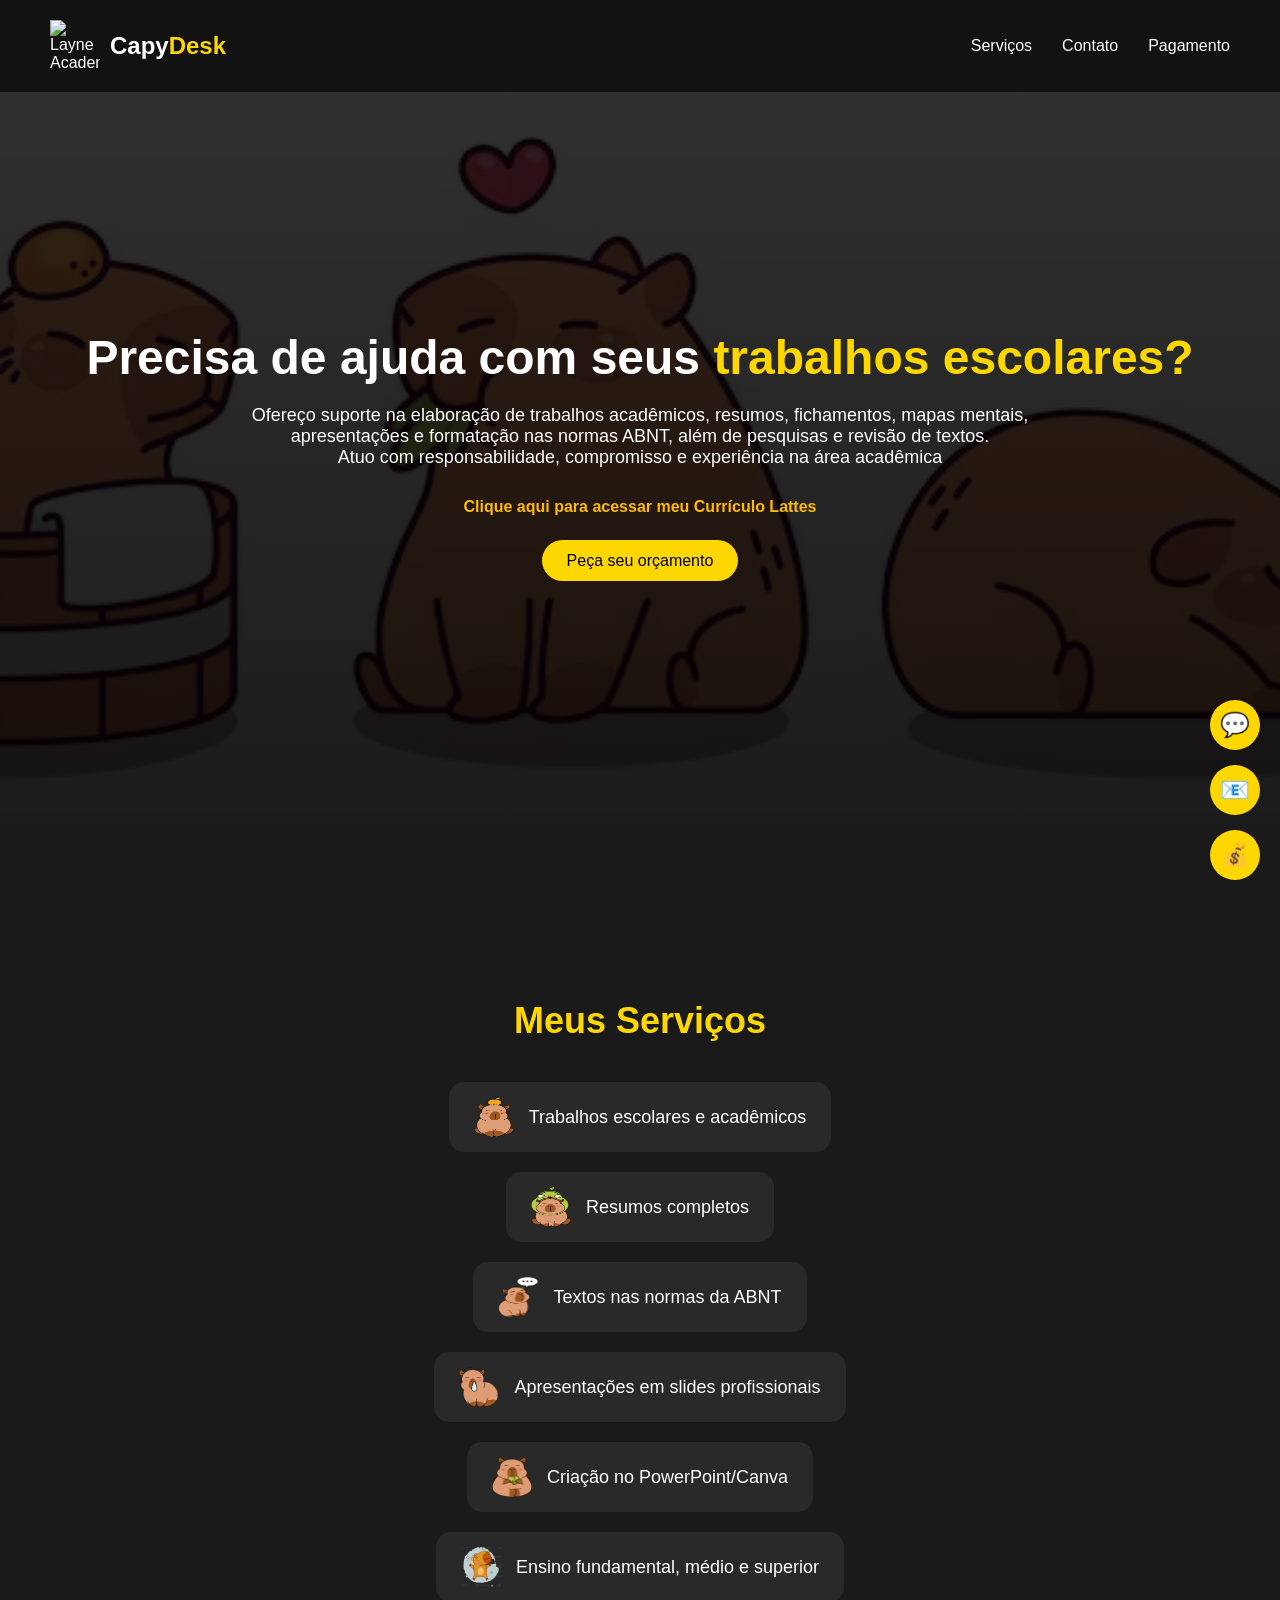
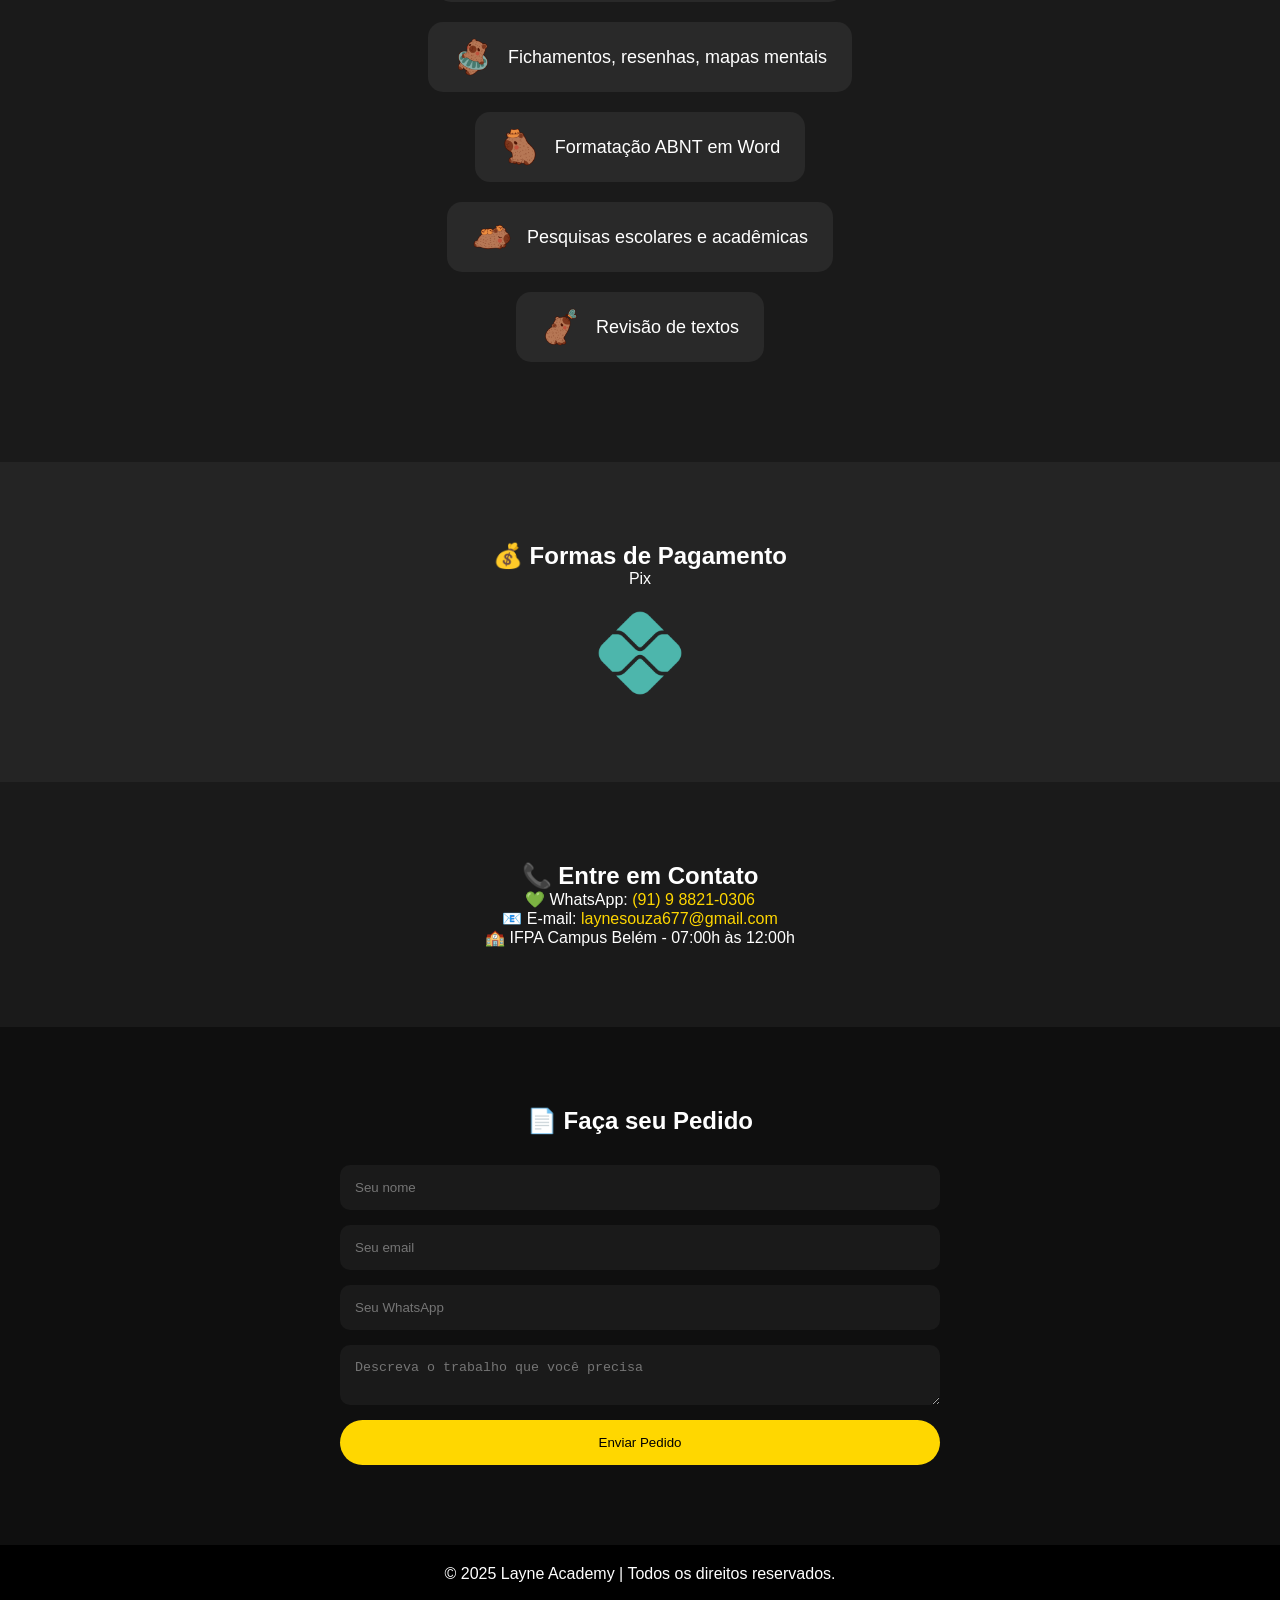
==== index.html @ f7d611cb "Add files via upload" ====
<!DOCTYPE html>
<html lang="pt-br">
<head>
    <meta charset="UTF-8">
    <meta name="viewport" content="width=device-width, initial-scale=1.0">
    <title>Layne Academy | Trabalhos Acadêmicos</title>
    <link rel="stylesheet" href="style.css">
    <script defer src="script.js"></script>
</head>
<body>
    <header>
        <div class="logo">
            <img src="logo.png" alt="Layne Academy">
            <h1>Capy<span>Desk</span></h1>
        </div>
        <nav>
            <ul>
                <li><a href="#servicos">Serviços</a></li>
                <li><a href="#contato">Contato</a></li>
                <li><a href="#pagamento">Pagamento</a></li>
            </ul>        
        </nav>
    </header>


    <section class="hero">
        <div class="hero-content">
            <h2>Precisa de ajuda com seus <span>trabalhos escolares?</span></h2>
            <p>Ofereço suporte na elaboração de trabalhos acadêmicos, resumos, fichamentos, mapas mentais, <br> apresentações e formatação nas normas ABNT, além de pesquisas e revisão de textos. <br> Atuo com responsabilidade, compromisso e experiência na área acadêmica</p>
         <a href="http://lattes.cnpq.br/7477159598228819" target="_blank" rel="noopener noreferrer" style="color: #ffbb00; text-decoration: none; font-weight: bold;">
  Clique aqui para acessar meu Currículo Lattes
</a> <br>

          <br>
          <br>
        <a href="#contato" class="btn">Peça seu orçamento</a>
        </div>
    </section>


    <section class="servicos">
    <h2>Meus Serviços</h2>
    <div class="lista-servicos">
        <div class="item">
            <img src="capivara1.png" alt="Capivara">
            <p>Trabalhos escolares e acadêmicos</p>
        </div>
        <div class="item">
            <img src="capivara2.png" alt="Capivara">
            <p>Resumos completos</p>
        </div>
        <div class="item">
            <img src="capivara3.png" alt="Capivara">
            <p>Textos nas normas da ABNT</p>
        </div>
        <div class="item">
            <img src="capivara4.png" alt="Capivara">
            <p>Apresentações em slides profissionais</p>
        </div>
        <div class="item">
            <img src="capivara5.png" alt="Capivara">
            <p>Criação no PowerPoint/Canva</p>
        </div>
        <div class="item">
            <img src="capivara6.png" alt="Capivara">
            <p>Ensino fundamental, médio e superior</p>
        </div>
        <div class="item">
            <img src="capivara7.png" alt="Capivara">
            <p>Fichamentos, resenhas, mapas mentais</p>
        </div>
        <div class="item">
            <img src="capivara8.png" alt="Capivara">
            <p>Formatação ABNT em Word</p>
        </div>
        <div class="item">
            <img src="capivara9.png" alt="Capivara">
            <p>Pesquisas escolares e acadêmicas</p>
        </div>
        <div class="item">
            <img src="capivara10.png" alt="Capivara">
            <p>Revisão de textos</p>
        </div>
       </div>
      </section>


    <section id="pagamento" class="pagamento">
        <h2>💰 Formas de Pagamento</h2>
        <p>Pix</p>
        <img src="pix.png" alt="Pix">
    </section>

    <section id="contato" class="contato">
        <h2>📞 Entre em Contato</h2>
        <p>💚 WhatsApp: <a href="https://wa.me/5591988210306" target="_blank">(91) 9 8821-0306</a></p>
        <p>📧 E-mail: <a href="mailto:laynesouza677@gmail.com">laynesouza677@gmail.com</a></p>
        <p>🏫 IFPA Campus Belém - 07:00h às 12:00h</p>
    </section>



    <div class="floating-buttons">
        <a href="https://wa.me/5591988210306" target="_blank" class="btn-float whatsapp">💬</a>
        <a href="#contato" class="btn-float email">📧</a>
        <a href="#pagamento" class="btn-float pix">💰</a>
    </div>

    <section id="pedido" class="pedido">
    <h2>📄 Faça seu Pedido</h2>
    <form action="pedido.php" method="POST">
        <input type="text" name="nome" placeholder="Seu nome" required>
        <input type="email" name="email" placeholder="Seu email" required>
        <input type="text" name="whatsapp" placeholder="Seu WhatsApp" required>
        <textarea name="descricao" placeholder="Descreva o trabalho que você precisa" required></textarea>
        <button type="submit" class="btn">Enviar Pedido</button>
    </form>
</section>

 <footer>
        <p>&copy; 2025 Layne Academy | Todos os direitos reservados.</p>
    </footer>
    

</body>
</html>
---- style.css ----
/* Reset */
* {
    margin: 0;
    padding: 0;
    box-sizing: border-box;
}

body {
    font-family: 'Poppins', sans-serif;
    background-color: #0a0a0a;
    color: #fff;
}

/* Header */
header {
    display: flex;
    justify-content: space-between;
    align-items: center;
    background-color: #121212;
    padding: 20px 50px;
    position: fixed;
    width: 100%;
    z-index: 1000;
}

.logo {
    display: flex;
    align-items: center;
}

.logo img {
    width: 50px;
    margin-right: 10px;
}

.logo h1 {
    font-size: 24px;
}

.logo span {
    color: gold;
}

nav ul {
    display: flex;
    gap: 30px;
    list-style: none;
}

nav ul li a {
    color: #fff;
    text-decoration: none;
    transition: color 0.3s;
}

nav ul li a:hover {
    color: gold;
}

/* Hero */
.hero {
    background: linear-gradient(rgba(0,0,0,0.8), rgba(0,0,0,0.9)), url('background.jpg') no-repeat center/cover;
    height: 100vh;
    display: flex;
    justify-content: center;
    align-items: center;
    text-align: center;
}

.hero-content h2 {
    font-size: 48px;
    margin-bottom: 20px;
}

.hero-content h2 span {
    color: gold;
}

.hero-content p {
    font-size: 18px;
    margin-bottom: 30px;
}

.btn {
    background-color: gold;
    color: #000;
    padding: 12px 25px;
    border-radius: 30px;
    text-decoration: none;
    transition: transform 0.3s;
}

.btn:hover {
    transform: scale(1.05);
}

/* Serviços com Capivara */
.servicos {
    text-align: center;
    padding: 100px 20px;
    background-color: #1a1a1a;
}

.servicos h2 {
    font-size: 36px;
    margin-bottom: 40px;
    color: gold;
}

.lista-servicos {
    display: flex;
    flex-direction: column;
    align-items: center;
    gap: 20px;
}

.item {
    display: flex;
    align-items: center;
    gap: 15px;
    background-color: #292929;
    padding: 15px 25px;
    border-radius: 15px;
    width: fit-content;
    transition: transform 0.3s ease;
}

.item:hover {
    transform: scale(1.05);
    background-color: #333333;
}

.item img {
    width: 40px;
    height: 40px;
}

.item p {
    margin: 0;
    font-size: 18px;
    font-weight: 500;
}

/* Cards (outras seções se quiser manter) */
.cards {
    display: grid;
    grid-template-columns: repeat(auto-fit, minmax(250px, 1fr));
    gap: 20px;
}

.card {
    background-color: #292929;
    padding: 20px;
    border-radius: 15px;
    transition: transform 0.3s;
}

.card:hover {
    transform: translateY(-5px);
}

/* Pagamento */
.pagamento {
    padding: 80px 50px;
    background-color: #242424;
    text-align: center;
}

.pagamento img {
    width: 90px;
    margin-top: 20px;
    
}

/* Contato */
.contato {
    padding: 80px 50px;
    background-color: #1a1a1a;
    text-align: center;
}

.contato a {
    color: gold;
    text-decoration: none;
}

.contato a:hover {
    text-decoration: underline;
}

/* Footer */
footer {
    background-color: #000000;
    text-align: center;
    padding: 20px;
}

/* Floating Buttons */
.floating-buttons {
    position: fixed;
    bottom: 20px;
    right: 20px;
    display: flex;
    flex-direction: column;
    gap: 15px;
}

.btn-float {
    width: 50px;
    height: 50px;
    background-color: gold;
    color: black;
    border-radius: 50%;
    display: flex;
    justify-content: center;
    align-items: center;
    text-decoration: none;
    font-size: 24px;
    transition: transform 0.3s;
}

.btn-float:hover {
    transform: scale(1.1);
}

/* Pedido */
.pedido {
    padding: 80px 50px;
    background-color: #0f0f0f;
    text-align: center;
}

.pedido h2 {
    margin-bottom: 30px;
}

.pedido form {
    max-width: 600px;
    margin: 0 auto;
    display: flex;
    flex-direction: column;
    gap: 15px;
}

.pedido input,
.pedido textarea {
    padding: 15px;
    border: none;
    border-radius: 10px;
    background-color: #1a1a1a;
    color: white;
    width: 100%;
}

.pedido input:focus,
.pedido textarea:focus {
    outline: 2px solid gold;
}

.pedido button {
    background-color: gold;
    color: black;
    padding: 15px;
    border: none;
    border-radius: 30px;
    cursor: pointer;
    transition: transform 0.3s;
}

.pedido button:hover {
    transform: scale(1.05);
}
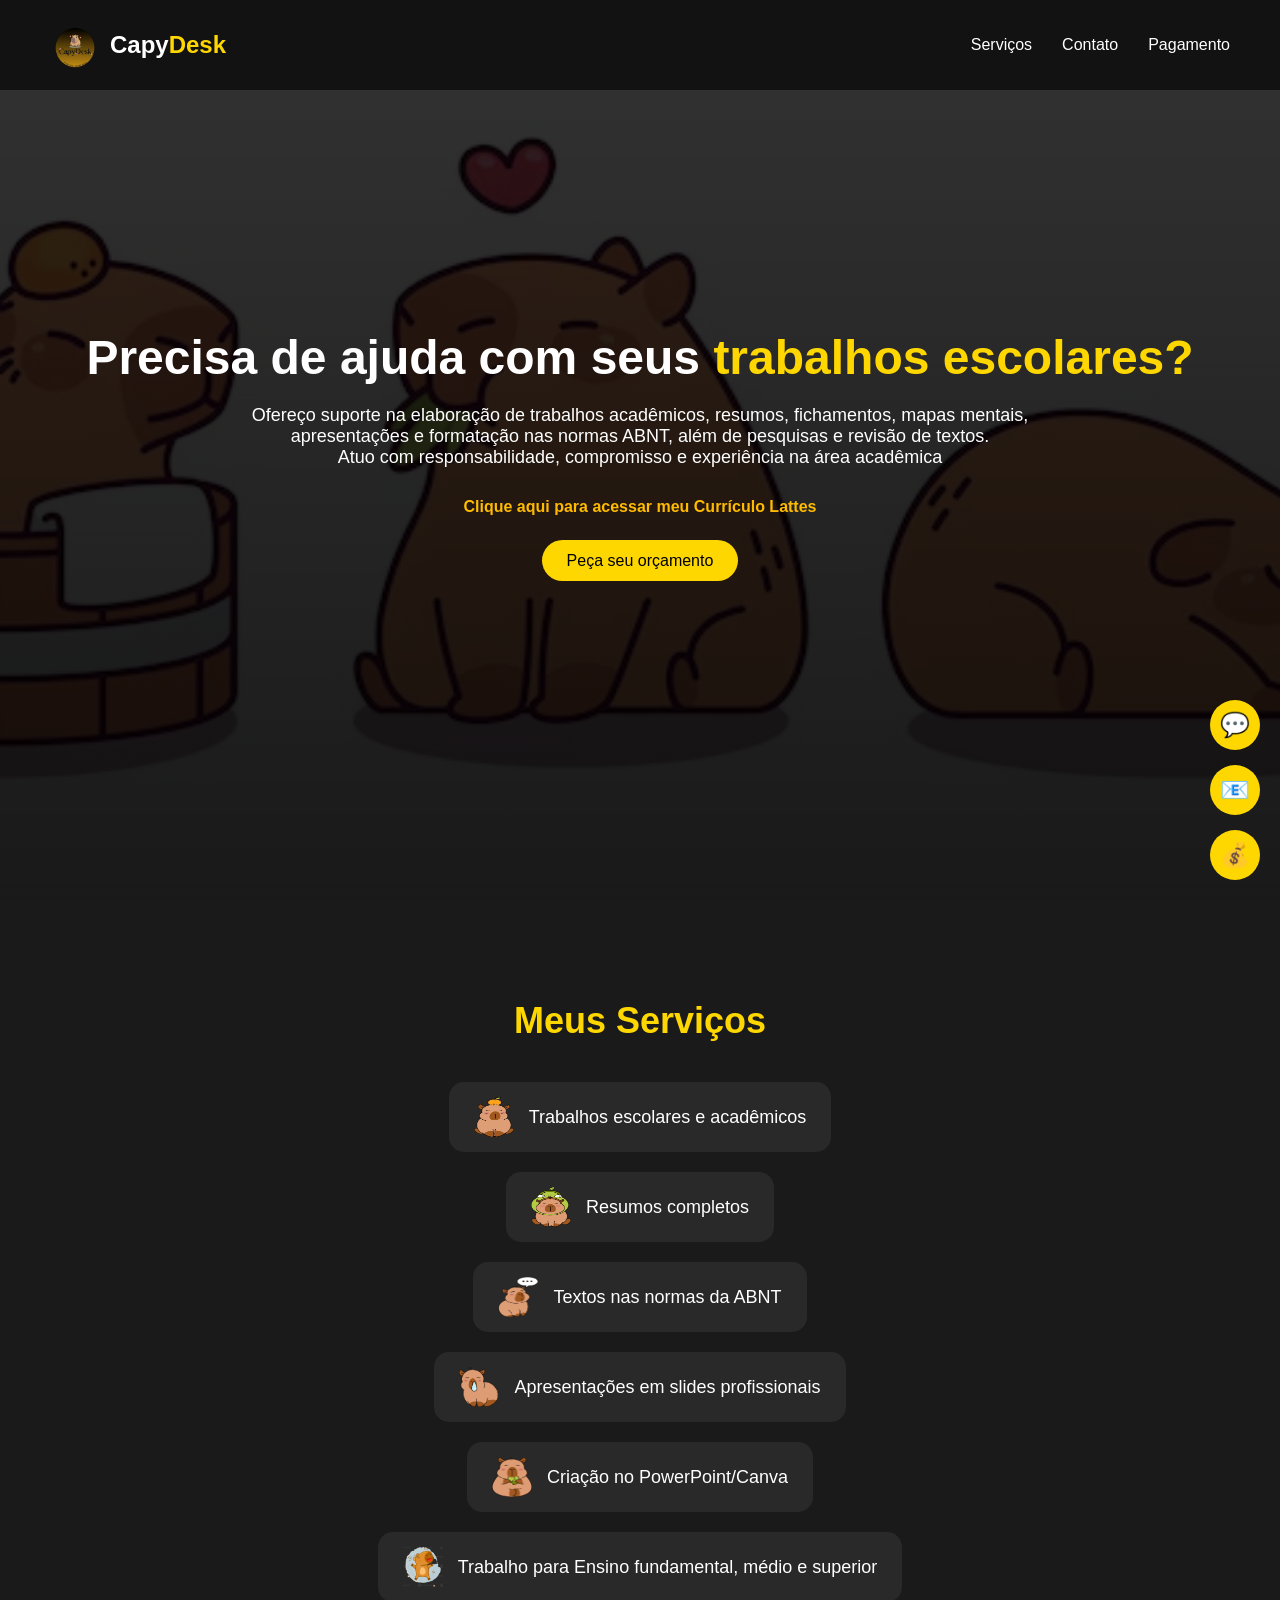
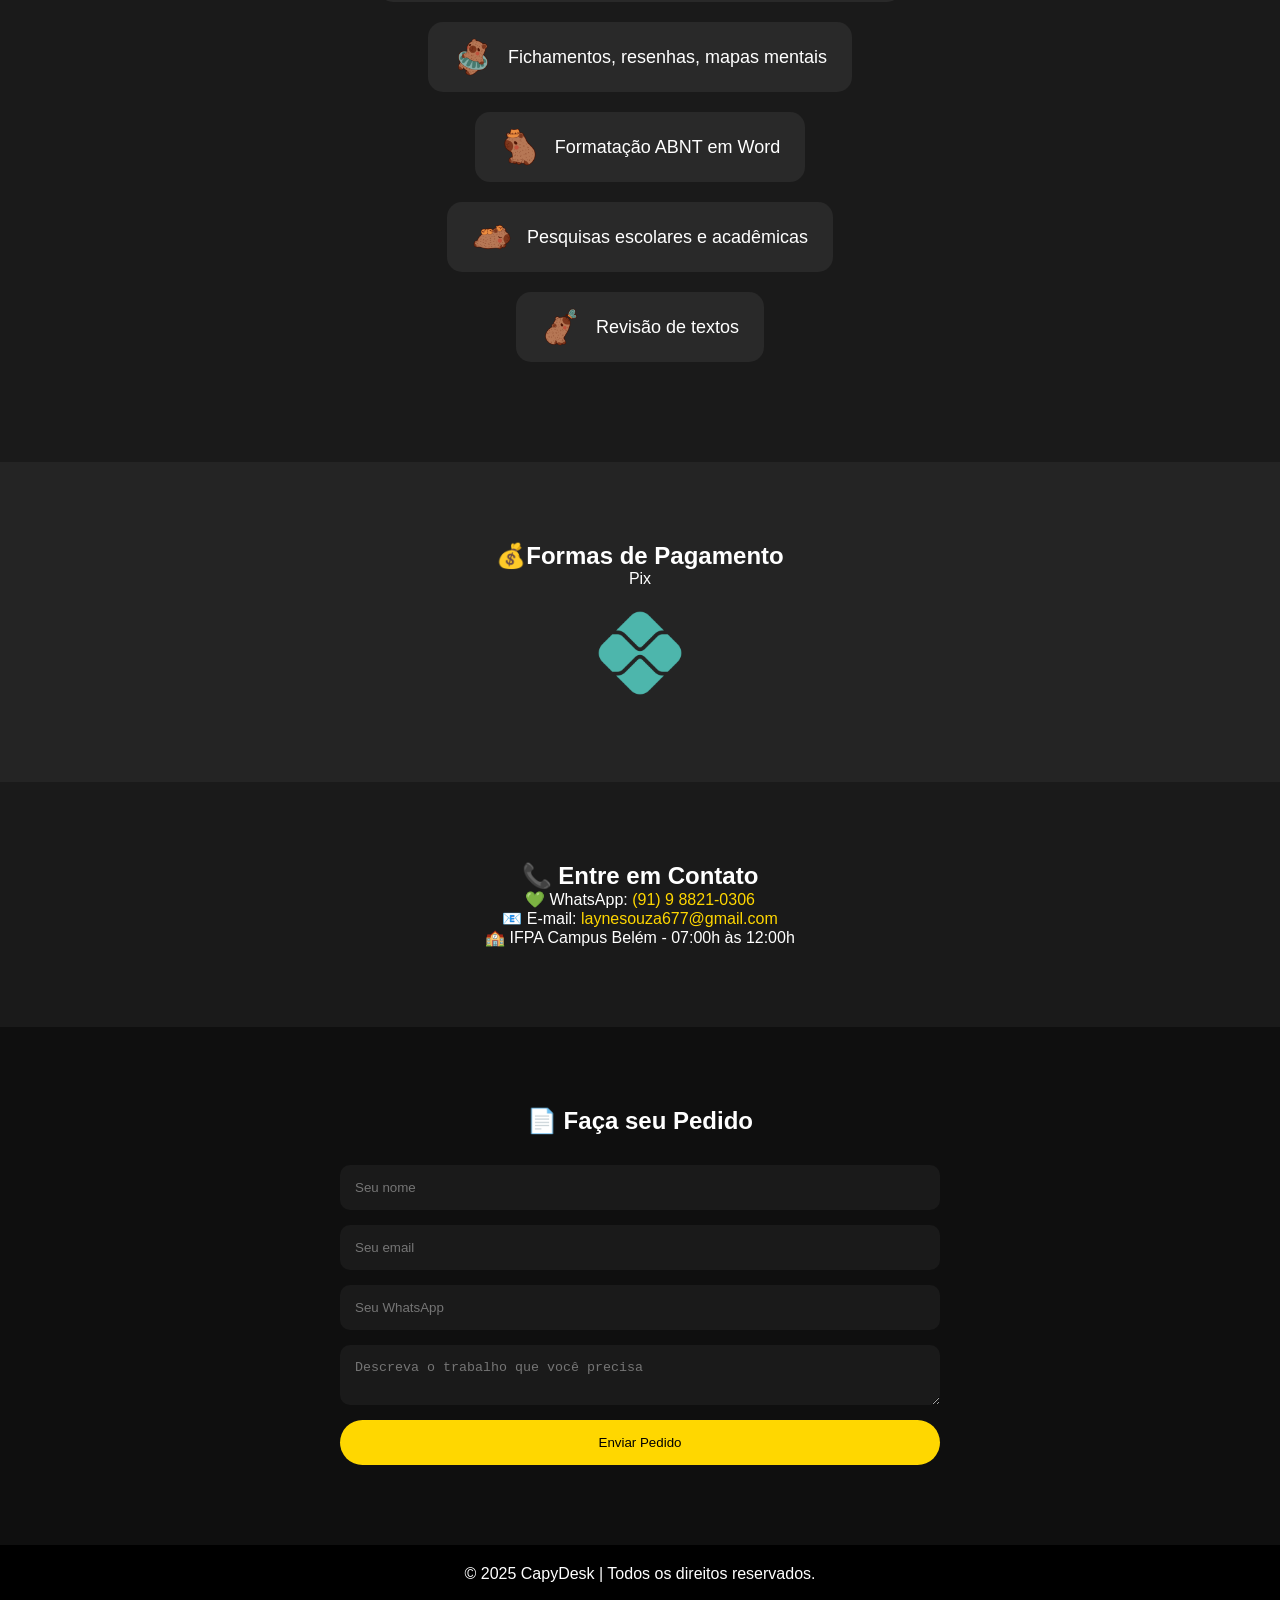
==== commit 51f5a241: "Add files via upload" ====
--- a/index.html
+++ b/index.html
@@ -3,7 +3,7 @@
 <head>
     <meta charset="UTF-8">
     <meta name="viewport" content="width=device-width, initial-scale=1.0">
-    <title>Layne Academy | Trabalhos Acadêmicos</title>
+    <title>CapyDesk | Trabalhos Acadêmicos</title>
     <link rel="stylesheet" href="style.css">
     <script defer src="script.js"></script>
 </head>
@@ -63,7 +63,7 @@
         </div>
         <div class="item">
             <img src="capivara6.png" alt="Capivara">
-            <p>Ensino fundamental, médio e superior</p>
+            <p>Trabalho para Ensino fundamental, médio e superior</p>
         </div>
         <div class="item">
             <img src="capivara7.png" alt="Capivara">
@@ -86,7 +86,7 @@
 
 
     <section id="pagamento" class="pagamento">
-        <h2>💰 Formas de Pagamento</h2>
+        <h2>💰Formas de Pagamento</h2>
         <p>Pix</p>
         <img src="pix.png" alt="Pix">
     </section>
@@ -118,7 +118,7 @@
 </section>
 
  <footer>
-        <p>&copy; 2025 Layne Academy | Todos os direitos reservados.</p>
+        <p>&copy; 2025 CapyDesk | Todos os direitos reservados.</p>
     </footer>
     
 
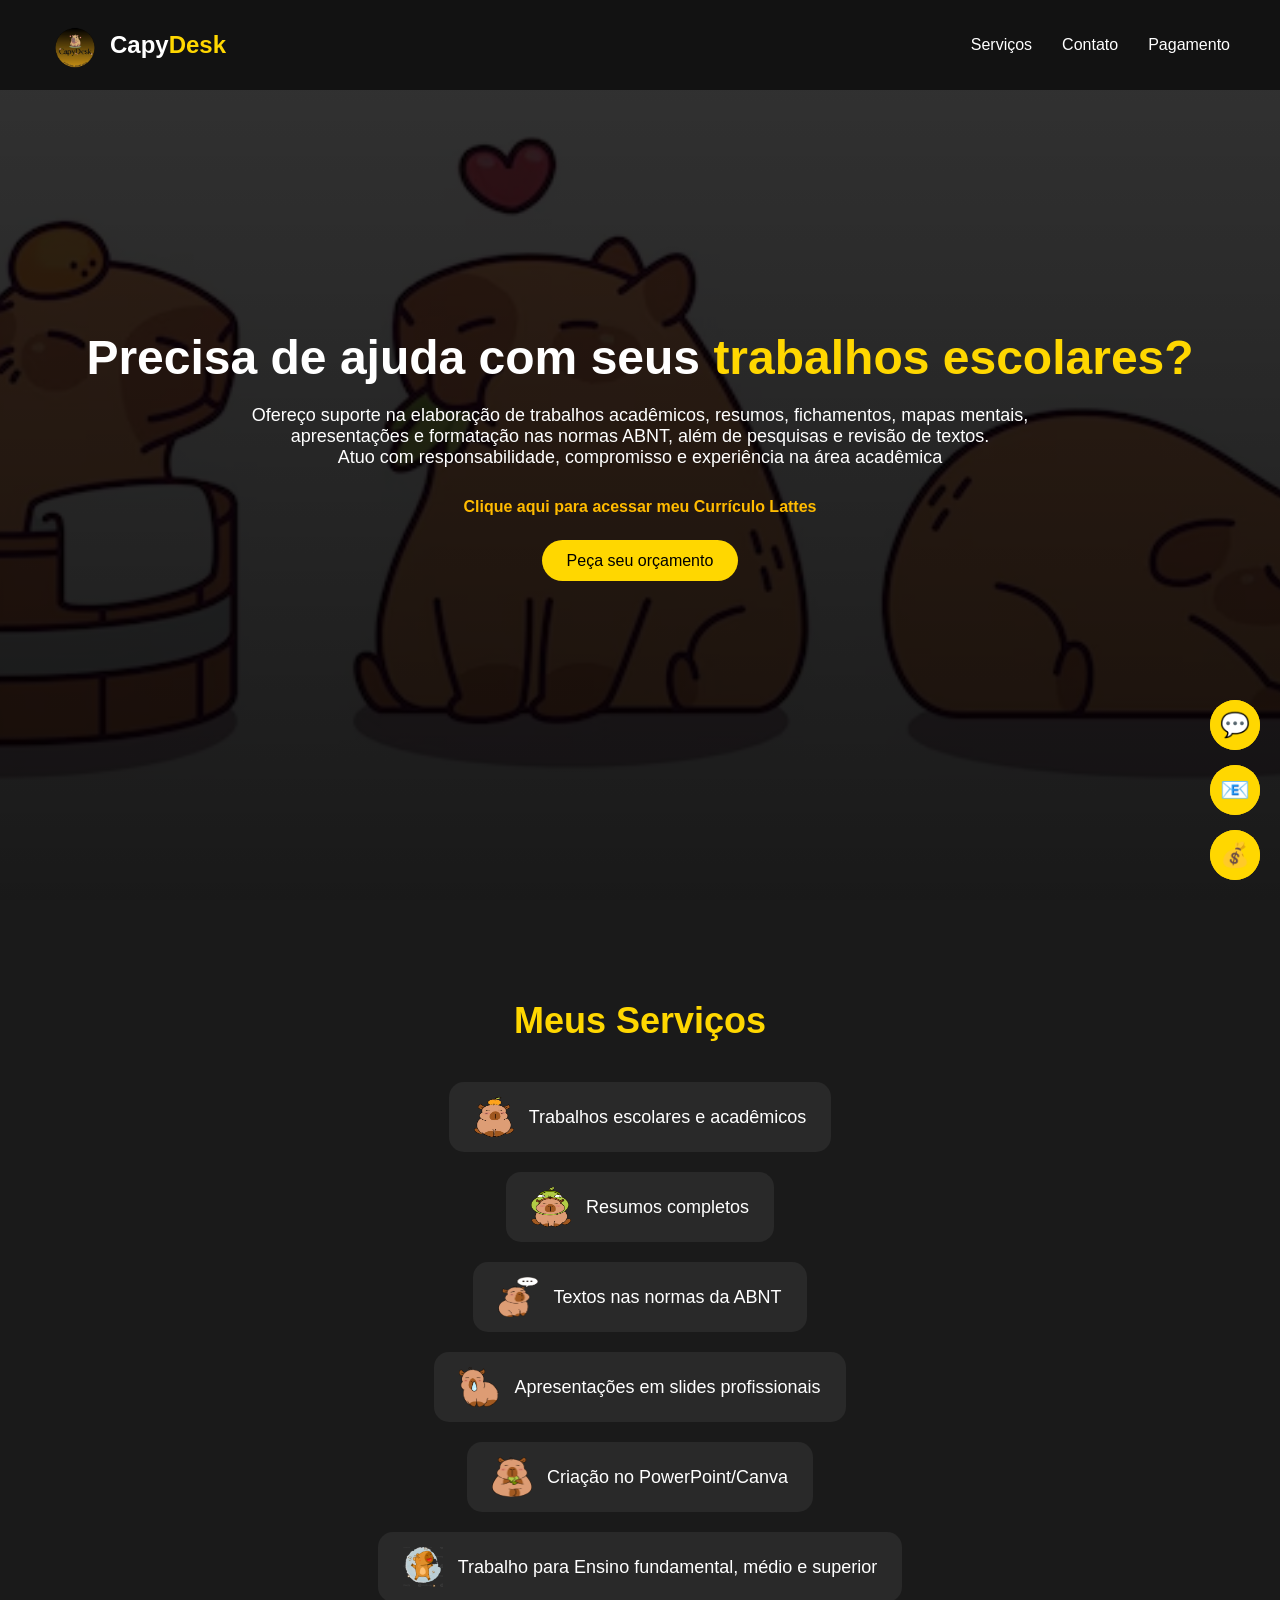
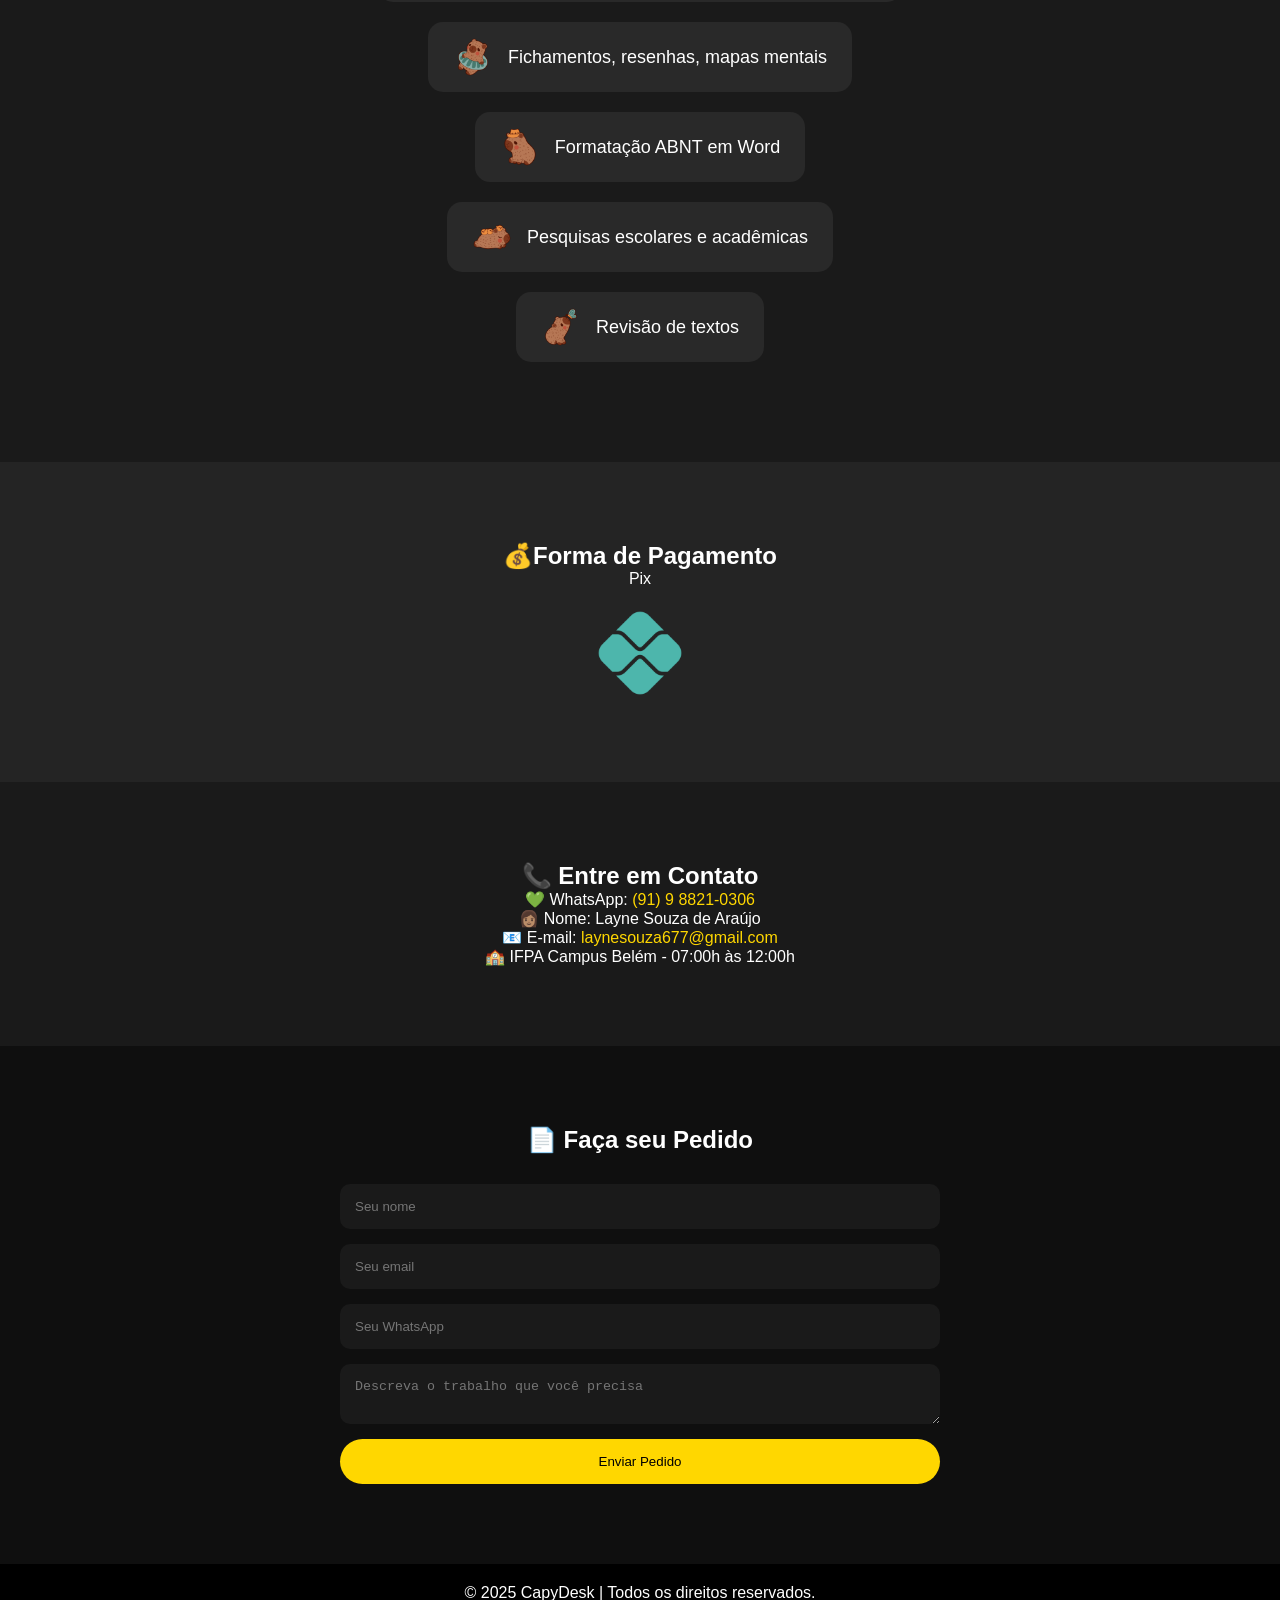
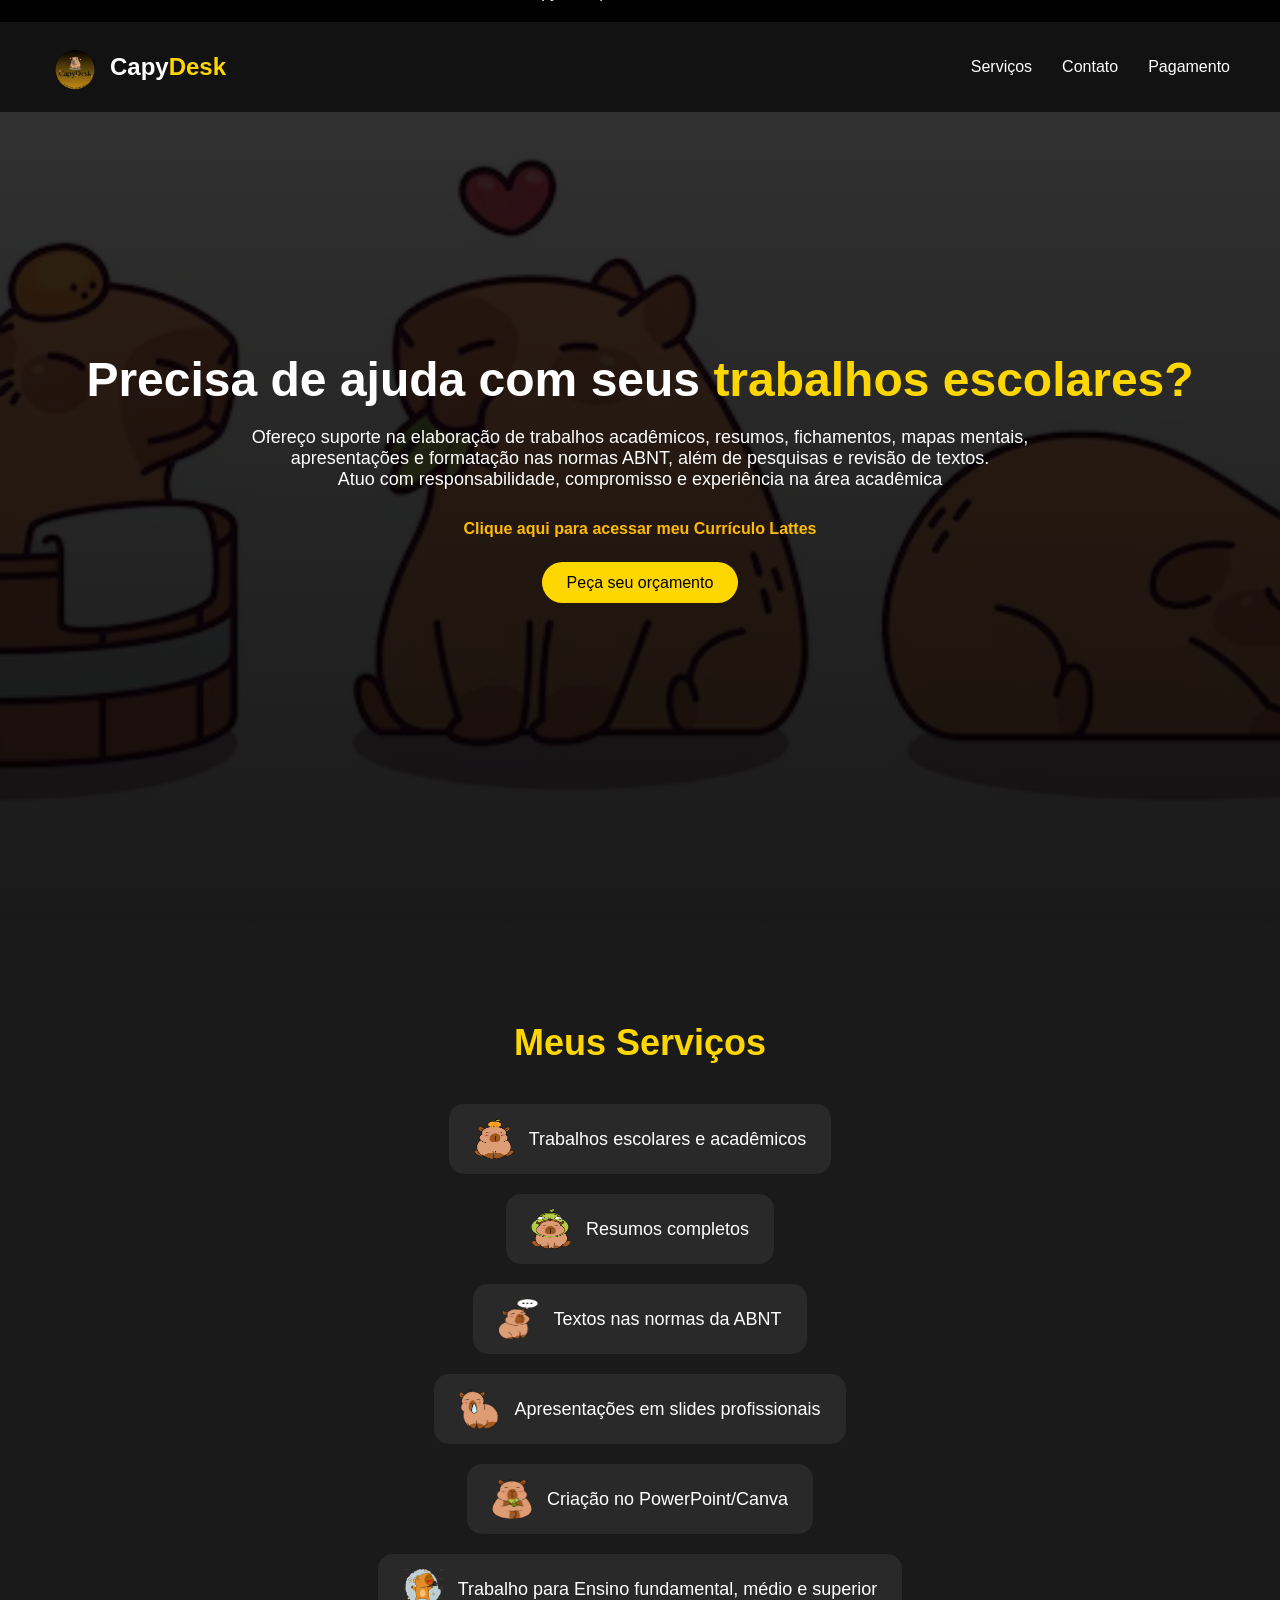
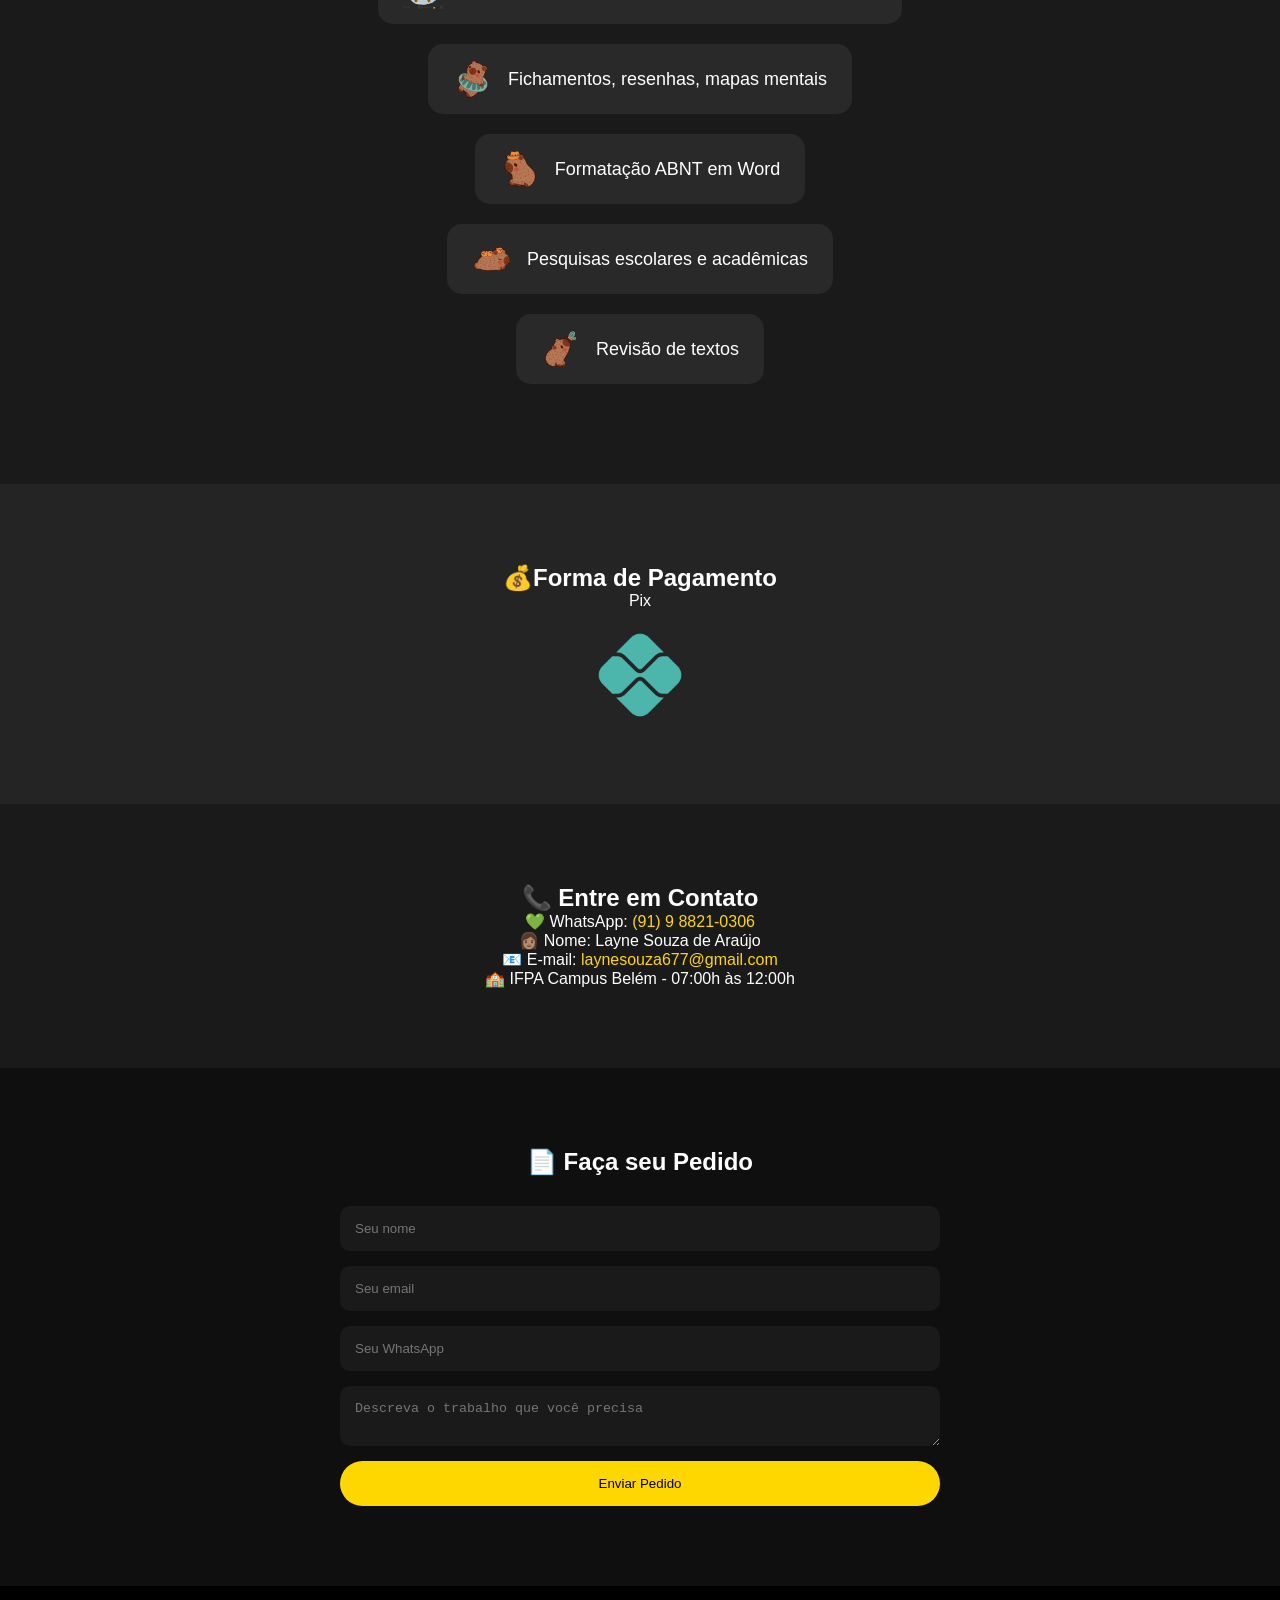
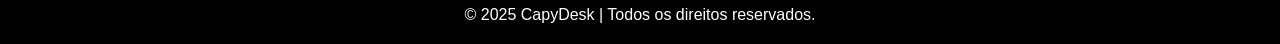
==== commit dee9e68f: "Update index.html" ====
--- a/index.html
+++ b/index.html
@@ -1,126 +1,268 @@
 <!DOCTYPE html>
 <html lang="pt-br">
 <head>
-    <meta charset="UTF-8">
-    <meta name="viewport" content="width=device-width, initial-scale=1.0">
-    <title>CapyDesk | Trabalhos Acadêmicos</title>
-    <link rel="stylesheet" href="style.css">
-    <script defer src="script.js"></script>
+  <meta charset="UTF-8" />
+  <meta name="viewport" content="width=device-width, initial-scale=1.0" />
+  <title>CapyDesk | Trabalhos Acadêmicos</title>
+  <link rel="stylesheet" href="style.css" />
+  <script defer src="script.js"></script>
 </head>
 <body>
-    <header>
-        <div class="logo">
-            <img src="logo.png" alt="Layne Academy">
-            <h1>Capy<span>Desk</span></h1>
-        </div>
-        <nav>
-            <ul>
-                <li><a href="#servicos">Serviços</a></li>
-                <li><a href="#contato">Contato</a></li>
-                <li><a href="#pagamento">Pagamento</a></li>
-            </ul>        
-        </nav>
-    </header>
-
-
-    <section class="hero">
-        <div class="hero-content">
-            <h2>Precisa de ajuda com seus <span>trabalhos escolares?</span></h2>
-            <p>Ofereço suporte na elaboração de trabalhos acadêmicos, resumos, fichamentos, mapas mentais, <br> apresentações e formatação nas normas ABNT, além de pesquisas e revisão de textos. <br> Atuo com responsabilidade, compromisso e experiência na área acadêmica</p>
-         <a href="http://lattes.cnpq.br/7477159598228819" target="_blank" rel="noopener noreferrer" style="color: #ffbb00; text-decoration: none; font-weight: bold;">
-  Clique aqui para acessar meu Currículo Lattes
-</a> <br>
-
-          <br>
-          <br>
-        <a href="#contato" class="btn">Peça seu orçamento</a>
-        </div>
-    </section>
-
-
-    <section class="servicos">
-    <h2>Meus Serviços</h2>
+
+  <!-- Cabeçalho -->
+  <header>
+    <div class="logo">
+      <img src="logo.png" alt="Layne Academy" />
+      <h1>Capy<span>Desk</span></h1>
+    </div>
+
+    <button class="hamburguer" id="hamburguer">&#9776;</button>
+
+    <nav id="menu">
+      <ul>
+        <li><a href="#servicos">Serviços</a></li>
+        <li><a href="#contato">Contato</a></li>
+        <li><a href="#pagamento">Pagamento</a></li>
+      </ul>
+    </nav>
+  </header>
+
+  <!-- Hero -->
+  <section class="hero">
+    <div class="hero-content">
+      <h2>Precisa de ajuda com seus <span>trabalhos escolares?</span></h2>
+      <p>Ofereço suporte na elaboração de trabalhos acadêmicos, resumos, fichamentos, mapas mentais, <br />
+        apresentações e formatação nas normas ABNT, além de pesquisas e revisão de textos. <br />
+        Atuo com responsabilidade, compromisso e experiência na área acadêmica
+      </p>
+      <a href="http://lattes.cnpq.br/7477159598228819" target="_blank" rel="noopener noreferrer" style="color: #ffbb00; text-decoration: none; font-weight: bold;">
+        Clique aqui para acessar meu Currículo Lattes
+      </a>
+      <br /><br /><br />
+      <a href="#contato" class="btn">Peça seu orçamento</a>
+    </div>
+  </section>
+
+  <!-- Serviços -->
+  <section id="servicos" class="servicos">
+    <h2>Meus Serviços </h2>
     <div class="lista-servicos">
-        <div class="item">
-            <img src="capivara1.png" alt="Capivara">
-            <p>Trabalhos escolares e acadêmicos</p>
-        </div>
-        <div class="item">
-            <img src="capivara2.png" alt="Capivara">
-            <p>Resumos completos</p>
-        </div>
-        <div class="item">
-            <img src="capivara3.png" alt="Capivara">
-            <p>Textos nas normas da ABNT</p>
-        </div>
-        <div class="item">
-            <img src="capivara4.png" alt="Capivara">
-            <p>Apresentações em slides profissionais</p>
-        </div>
-        <div class="item">
-            <img src="capivara5.png" alt="Capivara">
-            <p>Criação no PowerPoint/Canva</p>
-        </div>
-        <div class="item">
-            <img src="capivara6.png" alt="Capivara">
-            <p>Trabalho para Ensino fundamental, médio e superior</p>
-        </div>
-        <div class="item">
-            <img src="capivara7.png" alt="Capivara">
-            <p>Fichamentos, resenhas, mapas mentais</p>
-        </div>
-        <div class="item">
-            <img src="capivara8.png" alt="Capivara">
-            <p>Formatação ABNT em Word</p>
-        </div>
-        <div class="item">
-            <img src="capivara9.png" alt="Capivara">
-            <p>Pesquisas escolares e acadêmicas</p>
-        </div>
-        <div class="item">
-            <img src="capivara10.png" alt="Capivara">
-            <p>Revisão de textos</p>
-        </div>
-       </div>
-      </section>
-
-
-    <section id="pagamento" class="pagamento">
-        <h2>💰Formas de Pagamento</h2>
-        <p>Pix</p>
-        <img src="pix.png" alt="Pix">
-    </section>
-
-    <section id="contato" class="contato">
-        <h2>📞 Entre em Contato</h2>
-        <p>💚 WhatsApp: <a href="https://wa.me/5591988210306" target="_blank">(91) 9 8821-0306</a></p>
-        <p>📧 E-mail: <a href="mailto:laynesouza677@gmail.com">laynesouza677@gmail.com</a></p>
-        <p>🏫 IFPA Campus Belém - 07:00h às 12:00h</p>
-    </section>
-
-
-
-    <div class="floating-buttons">
-        <a href="https://wa.me/5591988210306" target="_blank" class="btn-float whatsapp">💬</a>
-        <a href="#contato" class="btn-float email">📧</a>
-        <a href="#pagamento" class="btn-float pix">💰</a>
-    </div>
-
-    <section id="pedido" class="pedido">
+      <div class="item" data-servico="Trabalhos escolares e acadêmicos">
+        <img src="capivara1.png" alt="Capivara" />
+        <p>Trabalhos escolares e acadêmicos</p>
+      </div>
+      <div class="item" data-servico="Resumos completos">
+        <img src="capivara2.png" alt="Capivara" />
+        <p>Resumos completos</p>
+      </div>
+      <div class="item" data-servico="Textos nas normas da ABNT">
+        <img src="capivara3.png" alt="Capivara" />
+        <p>Textos nas normas da ABNT</p>
+      </div>
+      <div class="item" data-servico="Apresentações em slides profissionais">
+        <img src="capivara4.png" alt="Capivara" />
+        <p>Apresentações em slides profissionais</p>
+      </div>
+      <div class="item" data-servico="Criação no PowerPoint/Canva">
+        <img src="capivara5.png" alt="Capivara" />
+        <p>Criação no PowerPoint/Canva</p>
+      </div>
+      <div class="item" data-servico="Trabalho para Ensino fundamental, médio e superior">
+        <img src="capivara6.png" alt="Capivara" />
+        <p>Trabalho para Ensino fundamental, médio e superior</p>
+      </div>
+      <div class="item" data-servico="Fichamentos, resenhas, mapas mentais">
+        <img src="capivara7.png" alt="Capivara" />
+        <p>Fichamentos, resenhas, mapas mentais</p>
+      </div>
+      <div class="item" data-servico="Formatação ABNT em Word">
+        <img src="capivara8.png" alt="Capivara" />
+        <p>Formatação ABNT em Word</p>
+      </div>
+      <div class="item" data-servico="Pesquisas escolares e acadêmicas">
+        <img src="capivara9.png" alt="Capivara" />
+        <p>Pesquisas escolares e acadêmicas</p>
+      </div>
+      <div class="item" data-servico="Revisão de textos">
+        <img src="capivara10.png" alt="Capivara" />
+        <p>Revisão de textos</p>
+      </div>
+    </div>
+  </section>
+
+  <!-- Pagamento -->
+  <section id="pagamento" class="pagamento">
+    <h2>💰Forma de Pagamento</h2>
+    <p>Pix</p>
+    <img src="pix.png" alt="Pix" />
+  </section>
+
+  <!-- Contato -->
+  <section id="contato" class="contato">
+    <h2>📞 Entre em Contato</h2>
+    <p>💚 WhatsApp: <a href="https://wa.me/5591988210306" target="_blank">(91) 9 8821-0306</a></p>
+    <p>👩🏽 Nome: Layne Souza de Araújo</p>
+    <p>📧 E-mail: <a href="mailto:laynesouza677@gmail.com">laynesouza677@gmail.com</a></p>
+    <p>🏫 IFPA Campus Belém - 07:00h às 12:00h</p>
+  </section>
+
+  <!-- Botões flutuantes -->
+  <div class="floating-buttons">
+    <a href="https://wa.me/5591988210306" target="_blank" class="btn-float whatsapp">💬</a>
+    <a href="#contato" class="btn-float email">📧</a>
+    <a href="#pagamento" class="btn-float pix">💰</a>
+  </div>
+
+  <!-- Pedido -->
+  <section id="pedido" class="pedido">
     <h2>📄 Faça seu Pedido</h2>
     <form action="pedido.php" method="POST">
-        <input type="text" name="nome" placeholder="Seu nome" required>
-        <input type="email" name="email" placeholder="Seu email" required>
-        <input type="text" name="whatsapp" placeholder="Seu WhatsApp" required>
-        <textarea name="descricao" placeholder="Descreva o trabalho que você precisa" required></textarea>
-        <button type="submit" class="btn">Enviar Pedido</button>
+      <input type="text" name="nome" placeholder="Seu nome" required />
+      <input type="email" name="email" placeholder="Seu email" required />
+      <input type="text" name="whatsapp" placeholder="Seu WhatsApp" required />
+      <textarea name="descricao" placeholder="Descreva o trabalho que você precisa" required></textarea>
+      <button type="submit" class="btn">Enviar Pedido</button>
     </form>
-</section>
-
- <footer>
-        <p>&copy; 2025 CapyDesk | Todos os direitos reservados.</p>
-    </footer>
-    
+  </section>
+
+  <!-- Rodapé -->
+  <footer>
+    <p>&copy; 2025 CapyDesk | Todos os direitos reservados.</p>
+  </footer>
 
 </body>
 </html>
+<!DOCTYPE html>
+<html lang="pt-br">
+<head>
+  <meta charset="UTF-8" />
+  <meta name="viewport" content="width=device-width, initial-scale=1.0" />
+  <title>CapyDesk | Trabalhos Acadêmicos</title>
+  <link rel="stylesheet" href="style.css" />
+  <script defer src="script.js"></script>
+</head>
+<body>
+
+  <!-- Cabeçalho -->
+  <header>
+    <div class="logo">
+      <img src="logo.png" alt="Layne Academy" />
+      <h1>Capy<span>Desk</span></h1>
+    </div>
+
+    <button class="hamburguer" id="hamburguer">&#9776;</button>
+
+    <nav id="menu">
+      <ul>
+        <li><a href="#servicos">Serviços</a></li>
+        <li><a href="#contato">Contato</a></li>
+        <li><a href="#pagamento">Pagamento</a></li>
+      </ul>
+    </nav>
+  </header>
+
+  <!-- Hero -->
+  <section class="hero">
+    <div class="hero-content">
+      <h2>Precisa de ajuda com seus <span>trabalhos escolares?</span></h2>
+      <p>Ofereço suporte na elaboração de trabalhos acadêmicos, resumos, fichamentos, mapas mentais, <br />
+        apresentações e formatação nas normas ABNT, além de pesquisas e revisão de textos. <br />
+        Atuo com responsabilidade, compromisso e experiência na área acadêmica
+      </p>
+      <a href="http://lattes.cnpq.br/7477159598228819" target="_blank" rel="noopener noreferrer" style="color: #ffbb00; text-decoration: none; font-weight: bold;">
+        Clique aqui para acessar meu Currículo Lattes
+      </a>
+      <br /><br /><br />
+      <a href="#contato" class="btn">Peça seu orçamento</a>
+    </div>
+  </section>
+
+  <!-- Serviços -->
+  <section id="servicos" class="servicos">
+    <h2>Meus Serviços </h2>
+    <div class="lista-servicos">
+      <div class="item" data-servico="Trabalhos escolares e acadêmicos">
+        <img src="capivara1.png" alt="Capivara" />
+        <p>Trabalhos escolares e acadêmicos</p>
+      </div>
+      <div class="item" data-servico="Resumos completos">
+        <img src="capivara2.png" alt="Capivara" />
+        <p>Resumos completos</p>
+      </div>
+      <div class="item" data-servico="Textos nas normas da ABNT">
+        <img src="capivara3.png" alt="Capivara" />
+        <p>Textos nas normas da ABNT</p>
+      </div>
+      <div class="item" data-servico="Apresentações em slides profissionais">
+        <img src="capivara4.png" alt="Capivara" />
+        <p>Apresentações em slides profissionais</p>
+      </div>
+      <div class="item" data-servico="Criação no PowerPoint/Canva">
+        <img src="capivara5.png" alt="Capivara" />
+        <p>Criação no PowerPoint/Canva</p>
+      </div>
+      <div class="item" data-servico="Trabalho para Ensino fundamental, médio e superior">
+        <img src="capivara6.png" alt="Capivara" />
+        <p>Trabalho para Ensino fundamental, médio e superior</p>
+      </div>
+      <div class="item" data-servico="Fichamentos, resenhas, mapas mentais">
+        <img src="capivara7.png" alt="Capivara" />
+        <p>Fichamentos, resenhas, mapas mentais</p>
+      </div>
+      <div class="item" data-servico="Formatação ABNT em Word">
+        <img src="capivara8.png" alt="Capivara" />
+        <p>Formatação ABNT em Word</p>
+      </div>
+      <div class="item" data-servico="Pesquisas escolares e acadêmicas">
+        <img src="capivara9.png" alt="Capivara" />
+        <p>Pesquisas escolares e acadêmicas</p>
+      </div>
+      <div class="item" data-servico="Revisão de textos">
+        <img src="capivara10.png" alt="Capivara" />
+        <p>Revisão de textos</p>
+      </div>
+    </div>
+  </section>
+
+  <!-- Pagamento -->
+  <section id="pagamento" class="pagamento">
+    <h2>💰Forma de Pagamento</h2>
+    <p>Pix</p>
+    <img src="pix.png" alt="Pix" />
+  </section>
+
+  <!-- Contato -->
+  <section id="contato" class="contato">
+    <h2>📞 Entre em Contato</h2>
+    <p>💚 WhatsApp: <a href="https://wa.me/5591988210306" target="_blank">(91) 9 8821-0306</a></p>
+    <p>👩🏽 Nome: Layne Souza de Araújo</p>
+    <p>📧 E-mail: <a href="mailto:laynesouza677@gmail.com">laynesouza677@gmail.com</a></p>
+    <p>🏫 IFPA Campus Belém - 07:00h às 12:00h</p>
+  </section>
+
+  <!-- Botões flutuantes -->
+  <div class="floating-buttons">
+    <a href="https://wa.me/5591988210306" target="_blank" class="btn-float whatsapp">💬</a>
+    <a href="#contato" class="btn-float email">📧</a>
+    <a href="#pagamento" class="btn-float pix">💰</a>
+  </div>
+
+  <!-- Pedido -->
+  <section id="pedido" class="pedido">
+    <h2>📄 Faça seu Pedido</h2>
+    <form action="pedido.php" method="POST">
+      <input type="text" name="nome" placeholder="Seu nome" required />
+      <input type="email" name="email" placeholder="Seu email" required />
+      <input type="text" name="whatsapp" placeholder="Seu WhatsApp" required />
+      <textarea name="descricao" placeholder="Descreva o trabalho que você precisa" required></textarea>
+      <button type="submit" class="btn">Enviar Pedido</button>
+    </form>
+  </section>
+
+  <!-- Rodapé -->
+  <footer>
+    <p>&copy; 2025 CapyDesk | Todos os direitos reservados.</p>
+  </footer>
+
+</body>
+</html>
--- a/style.css
+++ b/style.css
@@ -1,272 +1,365 @@
 /* Reset */
 * {
-    margin: 0;
-    padding: 0;
-    box-sizing: border-box;
+  margin: 0;
+  padding: 0;
+  box-sizing: border-box;
 }
 
 body {
-    font-family: 'Poppins', sans-serif;
-    background-color: #0a0a0a;
-    color: #fff;
+  font-family: 'Poppins', sans-serif;
+  background-color: #0a0a0a;
+  color: #fff;
+  overflow-x: hidden;
 }
 
 /* Header */
 header {
-    display: flex;
-    justify-content: space-between;
-    align-items: center;
+  display: flex;
+  justify-content: space-between;
+  align-items: center;
+  background-color: #121212;
+  padding: 20px 50px;
+  position: fixed;
+  width: 100%;
+  z-index: 1000;
+}
+
+/* Botão hamburguer */
+.hamburguer {
+  display: none;
+  font-size: 28px;
+  color: white;
+  background: none;
+  border: none;
+  cursor: pointer;
+  z-index: 1100;
+}
+
+/* Estilos do menu responsivo */
+nav {
+  transition: all 0.3s ease;
+}
+
+nav ul {
+  display: flex;
+  gap: 30px;
+  list-style: none;
+}
+
+nav ul li a {
+  color: #fff;
+  text-decoration: none;
+  transition: color 0.3s;
+}
+
+nav ul li a:hover {
+  color: gold;
+}
+
+/* Responsivo: Menu mobile */
+@media (max-width: 768px) {
+  .hamburguer {
+    display: block;
+  }
+
+  nav {
+    display: none;
+    position: absolute;
+    top: 100%;
+    right: 0;
+    width: 100vw;
     background-color: #121212;
-    padding: 20px 50px;
-    position: fixed;
-    width: 100%;
-    z-index: 1000;
-}
-
-.logo {
-    display: flex;
-    align-items: center;
-}
-
-.logo img {
-    width: 50px;
-    margin-right: 10px;
-}
-
-.logo h1 {
-    font-size: 24px;
-}
-
-.logo span {
-    color: gold;
-}
-
-nav ul {
-    display: flex;
-    gap: 30px;
-    list-style: none;
-}
-
-nav ul li a {
-    color: #fff;
-    text-decoration: none;
-    transition: color 0.3s;
-}
-
-nav ul li a:hover {
-    color: gold;
-}
-
-/* Hero */
-.hero {
-    background: linear-gradient(rgba(0,0,0,0.8), rgba(0,0,0,0.9)), url('background.jpg') no-repeat center/cover;
-    height: 100vh;
-    display: flex;
-    justify-content: center;
-    align-items: center;
-    text-align: center;
-}
-
-.hero-content h2 {
-    font-size: 48px;
-    margin-bottom: 20px;
-}
-
-.hero-content h2 span {
-    color: gold;
-}
-
-.hero-content p {
-    font-size: 18px;
-    margin-bottom: 30px;
-}
-
-.btn {
-    background-color: gold;
-    color: #000;
-    padding: 12px 25px;
-    border-radius: 30px;
-    text-decoration: none;
-    transition: transform 0.3s;
-}
-
-.btn:hover {
-    transform: scale(1.05);
-}
-
-/* Serviços com Capivara */
-.servicos {
-    text-align: center;
-    padding: 100px 20px;
-    background-color: #1a1a1a;
-}
-
-.servicos h2 {
-    font-size: 36px;
-    margin-bottom: 40px;
-    color: gold;
-}
-
-.lista-servicos {
-    display: flex;
+    padding: 20px 0;
+  }
+
+  nav.show {
+    display: block;
+  }
+
+  nav ul {
     flex-direction: column;
     align-items: center;
     gap: 20px;
+  }
+
+  nav ul li {
+    width: 100%;
+    text-align: center;
+  }
+
+  nav ul li a {
+    display: block;
+    width: 100%;
+    padding: 10px 0;
+  }
+}
+
+/* Logo */
+.logo {
+  display: flex;
+  align-items: center;
+}
+
+.logo img {
+  width: 50px;
+  margin-right: 10px;
+}
+
+.logo h1 {
+  font-size: 24px;
+}
+
+.logo span {
+  color: gold;
+}
+
+/* Hero */
+.hero {
+  background: linear-gradient(rgba(0,0,0,0.8), rgba(0,0,0,0.9)), url('background.jpg') no-repeat center/cover;
+  height: 100vh;
+  display: flex;
+  justify-content: center;
+  align-items: center;
+  text-align: center;
+}
+
+.hero-content h2 {
+  font-size: 48px;
+  margin-bottom: 20px;
+}
+
+.hero-content h2 span {
+  color: gold;
+}
+
+.hero-content p {
+  font-size: 18px;
+  margin-bottom: 30px;
+}
+
+.btn {
+  background-color: gold;
+  color: #000;
+  padding: 12px 25px;
+  border-radius: 30px;
+  text-decoration: none;
+  transition: transform 0.3s;
+}
+
+.btn:hover {
+  transform: scale(1.05);
+}
+
+/* Serviços */
+.servicos {
+  text-align: center;
+  padding: 100px 20px;
+  background-color: #1a1a1a;
+}
+
+.servicos h2 {
+  font-size: 36px;
+  margin-bottom: 40px;
+  color: gold;
+}
+
+.lista-servicos {
+  display: flex;
+  flex-direction: column;
+  align-items: center;
+  gap: 20px;
 }
 
 .item {
-    display: flex;
-    align-items: center;
-    gap: 15px;
-    background-color: #292929;
-    padding: 15px 25px;
-    border-radius: 15px;
-    width: fit-content;
-    transition: transform 0.3s ease;
+  display: flex;
+  align-items: center;
+  gap: 15px;
+  background-color: #292929;
+  padding: 15px 25px;
+  border-radius: 15px;
+  width: fit-content;
+  transition: transform 0.3s ease;
 }
 
 .item:hover {
-    transform: scale(1.05);
-    background-color: #333333;
+  transform: scale(1.05);
+  background-color: #333333;
 }
 
 .item img {
-    width: 40px;
-    height: 40px;
+  width: 40px;
+  height: 40px;
 }
 
 .item p {
-    margin: 0;
-    font-size: 18px;
-    font-weight: 500;
-}
-
-/* Cards (outras seções se quiser manter) */
+  margin: 0;
+  font-size: 18px;
+  font-weight: 500;
+}
+
+/* Cards */
 .cards {
-    display: grid;
-    grid-template-columns: repeat(auto-fit, minmax(250px, 1fr));
-    gap: 20px;
+  display: grid;
+  grid-template-columns: repeat(auto-fit, minmax(250px, 1fr));
+  gap: 20px;
 }
 
 .card {
-    background-color: #292929;
-    padding: 20px;
-    border-radius: 15px;
-    transition: transform 0.3s;
+  background-color: #292929;
+  padding: 20px;
+  border-radius: 15px;
+  transition: transform 0.3s;
 }
 
 .card:hover {
-    transform: translateY(-5px);
+  transform: translateY(-5px);
 }
 
 /* Pagamento */
 .pagamento {
-    padding: 80px 50px;
-    background-color: #242424;
-    text-align: center;
+  padding: 80px 50px;
+  background-color: #242424;
+  text-align: center;
 }
 
 .pagamento img {
-    width: 90px;
-    margin-top: 20px;
-    
+  width: 90px;
+  margin-top: 20px;
 }
 
 /* Contato */
 .contato {
-    padding: 80px 50px;
-    background-color: #1a1a1a;
-    text-align: center;
+  padding: 80px 50px;
+  background-color: #1a1a1a;
+  text-align: center;
 }
 
 .contato a {
-    color: gold;
-    text-decoration: none;
+  color: gold;
+  text-decoration: none;
 }
 
 .contato a:hover {
-    text-decoration: underline;
+  text-decoration: underline;
 }
 
 /* Footer */
 footer {
-    background-color: #000000;
-    text-align: center;
-    padding: 20px;
+  background-color: #000000;
+  text-align: center;
+  padding: 20px;
 }
 
 /* Floating Buttons */
 .floating-buttons {
-    position: fixed;
-    bottom: 20px;
-    right: 20px;
-    display: flex;
-    flex-direction: column;
-    gap: 15px;
+  position: fixed;
+  bottom: 20px;
+  right: 20px;
+  display: flex;
+  flex-direction: column;
+  gap: 15px;
 }
 
 .btn-float {
-    width: 50px;
-    height: 50px;
-    background-color: gold;
-    color: black;
-    border-radius: 50%;
-    display: flex;
-    justify-content: center;
-    align-items: center;
-    text-decoration: none;
-    font-size: 24px;
-    transition: transform 0.3s;
+  width: 50px;
+  height: 50px;
+  background-color: gold;
+  color: black;
+  border-radius: 50%;
+  display: flex;
+  justify-content: center;
+  align-items: center;
+  text-decoration: none;
+  font-size: 24px;
+  transition: transform 0.3s;
 }
 
 .btn-float:hover {
-    transform: scale(1.1);
+  transform: scale(1.1);
 }
 
 /* Pedido */
 .pedido {
-    padding: 80px 50px;
-    background-color: #0f0f0f;
-    text-align: center;
+  padding: 80px 50px;
+  background-color: #0f0f0f;
+  text-align: center;
 }
 
 .pedido h2 {
-    margin-bottom: 30px;
+  margin-bottom: 30px;
 }
 
 .pedido form {
-    max-width: 600px;
-    margin: 0 auto;
-    display: flex;
-    flex-direction: column;
-    gap: 15px;
+  max-width: 600px;
+  margin: 0 auto;
+  display: flex;
+  flex-direction: column;
+  gap: 15px;
 }
 
 .pedido input,
 .pedido textarea {
-    padding: 15px;
-    border: none;
-    border-radius: 10px;
-    background-color: #1a1a1a;
-    color: white;
-    width: 100%;
+  padding: 15px;
+  border: none;
+  border-radius: 10px;
+  background-color: #1a1a1a;
+  color: white;
+  width: 100%;
 }
 
 .pedido input:focus,
 .pedido textarea:focus {
-    outline: 2px solid gold;
+  outline: 2px solid gold;
 }
 
 .pedido button {
-    background-color: gold;
-    color: black;
-    padding: 15px;
-    border: none;
-    border-radius: 30px;
-    cursor: pointer;
-    transition: transform 0.3s;
+  background-color: gold;
+  color: black;
+  padding: 15px;
+  border: none;
+  border-radius: 30px;
+  cursor: pointer;
+  transition: transform 0.3s;
 }
 
 .pedido button:hover {
-    transform: scale(1.05);
-}
+  transform: scale(1.05);
+}
+
+
+
+
+
+
+
+/* EMOJI */
+#emoji-fogos {
+  position: fixed;
+  top: 0;
+  left: 0;
+  width: 100vw;
+  height: 100vh;
+  pointer-events: none; 
+  overflow: visible;
+  z-index: 99999; 
+}
+
+
+.emoji-fogo {
+  position: absolute;
+  bottom: 0; 
+  font-size: 24px;
+  animation: subir-fade 2.5s forwards;
+  user-select: none;
+}
+
+@keyframes subir-fade {
+  0% {
+    opacity: 1;
+    transform: translateY(0) rotate(0deg);
+  }
+  100% {
+    opacity: 0;
+    transform: translateY(-100vh) rotate(360deg); 
+  }
+}
--- a/style.css
+++ b/style.css
@@ -1,272 +1,365 @@
 /* Reset */
 * {
-    margin: 0;
-    padding: 0;
-    box-sizing: border-box;
+  margin: 0;
+  padding: 0;
+  box-sizing: border-box;
 }
 
 body {
-    font-family: 'Poppins', sans-serif;
-    background-color: #0a0a0a;
-    color: #fff;
+  font-family: 'Poppins', sans-serif;
+  background-color: #0a0a0a;
+  color: #fff;
+  overflow-x: hidden;
 }
 
 /* Header */
 header {
-    display: flex;
-    justify-content: space-between;
-    align-items: center;
+  display: flex;
+  justify-content: space-between;
+  align-items: center;
+  background-color: #121212;
+  padding: 20px 50px;
+  position: fixed;
+  width: 100%;
+  z-index: 1000;
+}
+
+/* Botão hamburguer */
+.hamburguer {
+  display: none;
+  font-size: 28px;
+  color: white;
+  background: none;
+  border: none;
+  cursor: pointer;
+  z-index: 1100;
+}
+
+/* Estilos do menu responsivo */
+nav {
+  transition: all 0.3s ease;
+}
+
+nav ul {
+  display: flex;
+  gap: 30px;
+  list-style: none;
+}
+
+nav ul li a {
+  color: #fff;
+  text-decoration: none;
+  transition: color 0.3s;
+}
+
+nav ul li a:hover {
+  color: gold;
+}
+
+/* Responsivo: Menu mobile */
+@media (max-width: 768px) {
+  .hamburguer {
+    display: block;
+  }
+
+  nav {
+    display: none;
+    position: absolute;
+    top: 100%;
+    right: 0;
+    width: 100vw;
     background-color: #121212;
-    padding: 20px 50px;
-    position: fixed;
-    width: 100%;
-    z-index: 1000;
-}
-
-.logo {
-    display: flex;
-    align-items: center;
-}
-
-.logo img {
-    width: 50px;
-    margin-right: 10px;
-}
-
-.logo h1 {
-    font-size: 24px;
-}
-
-.logo span {
-    color: gold;
-}
-
-nav ul {
-    display: flex;
-    gap: 30px;
-    list-style: none;
-}
-
-nav ul li a {
-    color: #fff;
-    text-decoration: none;
-    transition: color 0.3s;
-}
-
-nav ul li a:hover {
-    color: gold;
-}
-
-/* Hero */
-.hero {
-    background: linear-gradient(rgba(0,0,0,0.8), rgba(0,0,0,0.9)), url('background.jpg') no-repeat center/cover;
-    height: 100vh;
-    display: flex;
-    justify-content: center;
-    align-items: center;
-    text-align: center;
-}
-
-.hero-content h2 {
-    font-size: 48px;
-    margin-bottom: 20px;
-}
-
-.hero-content h2 span {
-    color: gold;
-}
-
-.hero-content p {
-    font-size: 18px;
-    margin-bottom: 30px;
-}
-
-.btn {
-    background-color: gold;
-    color: #000;
-    padding: 12px 25px;
-    border-radius: 30px;
-    text-decoration: none;
-    transition: transform 0.3s;
-}
-
-.btn:hover {
-    transform: scale(1.05);
-}
-
-/* Serviços com Capivara */
-.servicos {
-    text-align: center;
-    padding: 100px 20px;
-    background-color: #1a1a1a;
-}
-
-.servicos h2 {
-    font-size: 36px;
-    margin-bottom: 40px;
-    color: gold;
-}
-
-.lista-servicos {
-    display: flex;
+    padding: 20px 0;
+  }
+
+  nav.show {
+    display: block;
+  }
+
+  nav ul {
     flex-direction: column;
     align-items: center;
     gap: 20px;
+  }
+
+  nav ul li {
+    width: 100%;
+    text-align: center;
+  }
+
+  nav ul li a {
+    display: block;
+    width: 100%;
+    padding: 10px 0;
+  }
+}
+
+/* Logo */
+.logo {
+  display: flex;
+  align-items: center;
+}
+
+.logo img {
+  width: 50px;
+  margin-right: 10px;
+}
+
+.logo h1 {
+  font-size: 24px;
+}
+
+.logo span {
+  color: gold;
+}
+
+/* Hero */
+.hero {
+  background: linear-gradient(rgba(0,0,0,0.8), rgba(0,0,0,0.9)), url('background.jpg') no-repeat center/cover;
+  height: 100vh;
+  display: flex;
+  justify-content: center;
+  align-items: center;
+  text-align: center;
+}
+
+.hero-content h2 {
+  font-size: 48px;
+  margin-bottom: 20px;
+}
+
+.hero-content h2 span {
+  color: gold;
+}
+
+.hero-content p {
+  font-size: 18px;
+  margin-bottom: 30px;
+}
+
+.btn {
+  background-color: gold;
+  color: #000;
+  padding: 12px 25px;
+  border-radius: 30px;
+  text-decoration: none;
+  transition: transform 0.3s;
+}
+
+.btn:hover {
+  transform: scale(1.05);
+}
+
+/* Serviços */
+.servicos {
+  text-align: center;
+  padding: 100px 20px;
+  background-color: #1a1a1a;
+}
+
+.servicos h2 {
+  font-size: 36px;
+  margin-bottom: 40px;
+  color: gold;
+}
+
+.lista-servicos {
+  display: flex;
+  flex-direction: column;
+  align-items: center;
+  gap: 20px;
 }
 
 .item {
-    display: flex;
-    align-items: center;
-    gap: 15px;
-    background-color: #292929;
-    padding: 15px 25px;
-    border-radius: 15px;
-    width: fit-content;
-    transition: transform 0.3s ease;
+  display: flex;
+  align-items: center;
+  gap: 15px;
+  background-color: #292929;
+  padding: 15px 25px;
+  border-radius: 15px;
+  width: fit-content;
+  transition: transform 0.3s ease;
 }
 
 .item:hover {
-    transform: scale(1.05);
-    background-color: #333333;
+  transform: scale(1.05);
+  background-color: #333333;
 }
 
 .item img {
-    width: 40px;
-    height: 40px;
+  width: 40px;
+  height: 40px;
 }
 
 .item p {
-    margin: 0;
-    font-size: 18px;
-    font-weight: 500;
-}
-
-/* Cards (outras seções se quiser manter) */
+  margin: 0;
+  font-size: 18px;
+  font-weight: 500;
+}
+
+/* Cards */
 .cards {
-    display: grid;
-    grid-template-columns: repeat(auto-fit, minmax(250px, 1fr));
-    gap: 20px;
+  display: grid;
+  grid-template-columns: repeat(auto-fit, minmax(250px, 1fr));
+  gap: 20px;
 }
 
 .card {
-    background-color: #292929;
-    padding: 20px;
-    border-radius: 15px;
-    transition: transform 0.3s;
+  background-color: #292929;
+  padding: 20px;
+  border-radius: 15px;
+  transition: transform 0.3s;
 }
 
 .card:hover {
-    transform: translateY(-5px);
+  transform: translateY(-5px);
 }
 
 /* Pagamento */
 .pagamento {
-    padding: 80px 50px;
-    background-color: #242424;
-    text-align: center;
+  padding: 80px 50px;
+  background-color: #242424;
+  text-align: center;
 }
 
 .pagamento img {
-    width: 90px;
-    margin-top: 20px;
-    
+  width: 90px;
+  margin-top: 20px;
 }
 
 /* Contato */
 .contato {
-    padding: 80px 50px;
-    background-color: #1a1a1a;
-    text-align: center;
+  padding: 80px 50px;
+  background-color: #1a1a1a;
+  text-align: center;
 }
 
 .contato a {
-    color: gold;
-    text-decoration: none;
+  color: gold;
+  text-decoration: none;
 }
 
 .contato a:hover {
-    text-decoration: underline;
+  text-decoration: underline;
 }
 
 /* Footer */
 footer {
-    background-color: #000000;
-    text-align: center;
-    padding: 20px;
+  background-color: #000000;
+  text-align: center;
+  padding: 20px;
 }
 
 /* Floating Buttons */
 .floating-buttons {
-    position: fixed;
-    bottom: 20px;
-    right: 20px;
-    display: flex;
-    flex-direction: column;
-    gap: 15px;
+  position: fixed;
+  bottom: 20px;
+  right: 20px;
+  display: flex;
+  flex-direction: column;
+  gap: 15px;
 }
 
 .btn-float {
-    width: 50px;
-    height: 50px;
-    background-color: gold;
-    color: black;
-    border-radius: 50%;
-    display: flex;
-    justify-content: center;
-    align-items: center;
-    text-decoration: none;
-    font-size: 24px;
-    transition: transform 0.3s;
+  width: 50px;
+  height: 50px;
+  background-color: gold;
+  color: black;
+  border-radius: 50%;
+  display: flex;
+  justify-content: center;
+  align-items: center;
+  text-decoration: none;
+  font-size: 24px;
+  transition: transform 0.3s;
 }
 
 .btn-float:hover {
-    transform: scale(1.1);
+  transform: scale(1.1);
 }
 
 /* Pedido */
 .pedido {
-    padding: 80px 50px;
-    background-color: #0f0f0f;
-    text-align: center;
+  padding: 80px 50px;
+  background-color: #0f0f0f;
+  text-align: center;
 }
 
 .pedido h2 {
-    margin-bottom: 30px;
+  margin-bottom: 30px;
 }
 
 .pedido form {
-    max-width: 600px;
-    margin: 0 auto;
-    display: flex;
-    flex-direction: column;
-    gap: 15px;
+  max-width: 600px;
+  margin: 0 auto;
+  display: flex;
+  flex-direction: column;
+  gap: 15px;
 }
 
 .pedido input,
 .pedido textarea {
-    padding: 15px;
-    border: none;
-    border-radius: 10px;
-    background-color: #1a1a1a;
-    color: white;
-    width: 100%;
+  padding: 15px;
+  border: none;
+  border-radius: 10px;
+  background-color: #1a1a1a;
+  color: white;
+  width: 100%;
 }
 
 .pedido input:focus,
 .pedido textarea:focus {
-    outline: 2px solid gold;
+  outline: 2px solid gold;
 }
 
 .pedido button {
-    background-color: gold;
-    color: black;
-    padding: 15px;
-    border: none;
-    border-radius: 30px;
-    cursor: pointer;
-    transition: transform 0.3s;
+  background-color: gold;
+  color: black;
+  padding: 15px;
+  border: none;
+  border-radius: 30px;
+  cursor: pointer;
+  transition: transform 0.3s;
 }
 
 .pedido button:hover {
-    transform: scale(1.05);
-}
+  transform: scale(1.05);
+}
+
+
+
+
+
+
+
+/* EMOJI */
+#emoji-fogos {
+  position: fixed;
+  top: 0;
+  left: 0;
+  width: 100vw;
+  height: 100vh;
+  pointer-events: none; 
+  overflow: visible;
+  z-index: 99999; 
+}
+
+
+.emoji-fogo {
+  position: absolute;
+  bottom: 0; 
+  font-size: 24px;
+  animation: subir-fade 2.5s forwards;
+  user-select: none;
+}
+
+@keyframes subir-fade {
+  0% {
+    opacity: 1;
+    transform: translateY(0) rotate(0deg);
+  }
+  100% {
+    opacity: 0;
+    transform: translateY(-100vh) rotate(360deg); 
+  }
+}
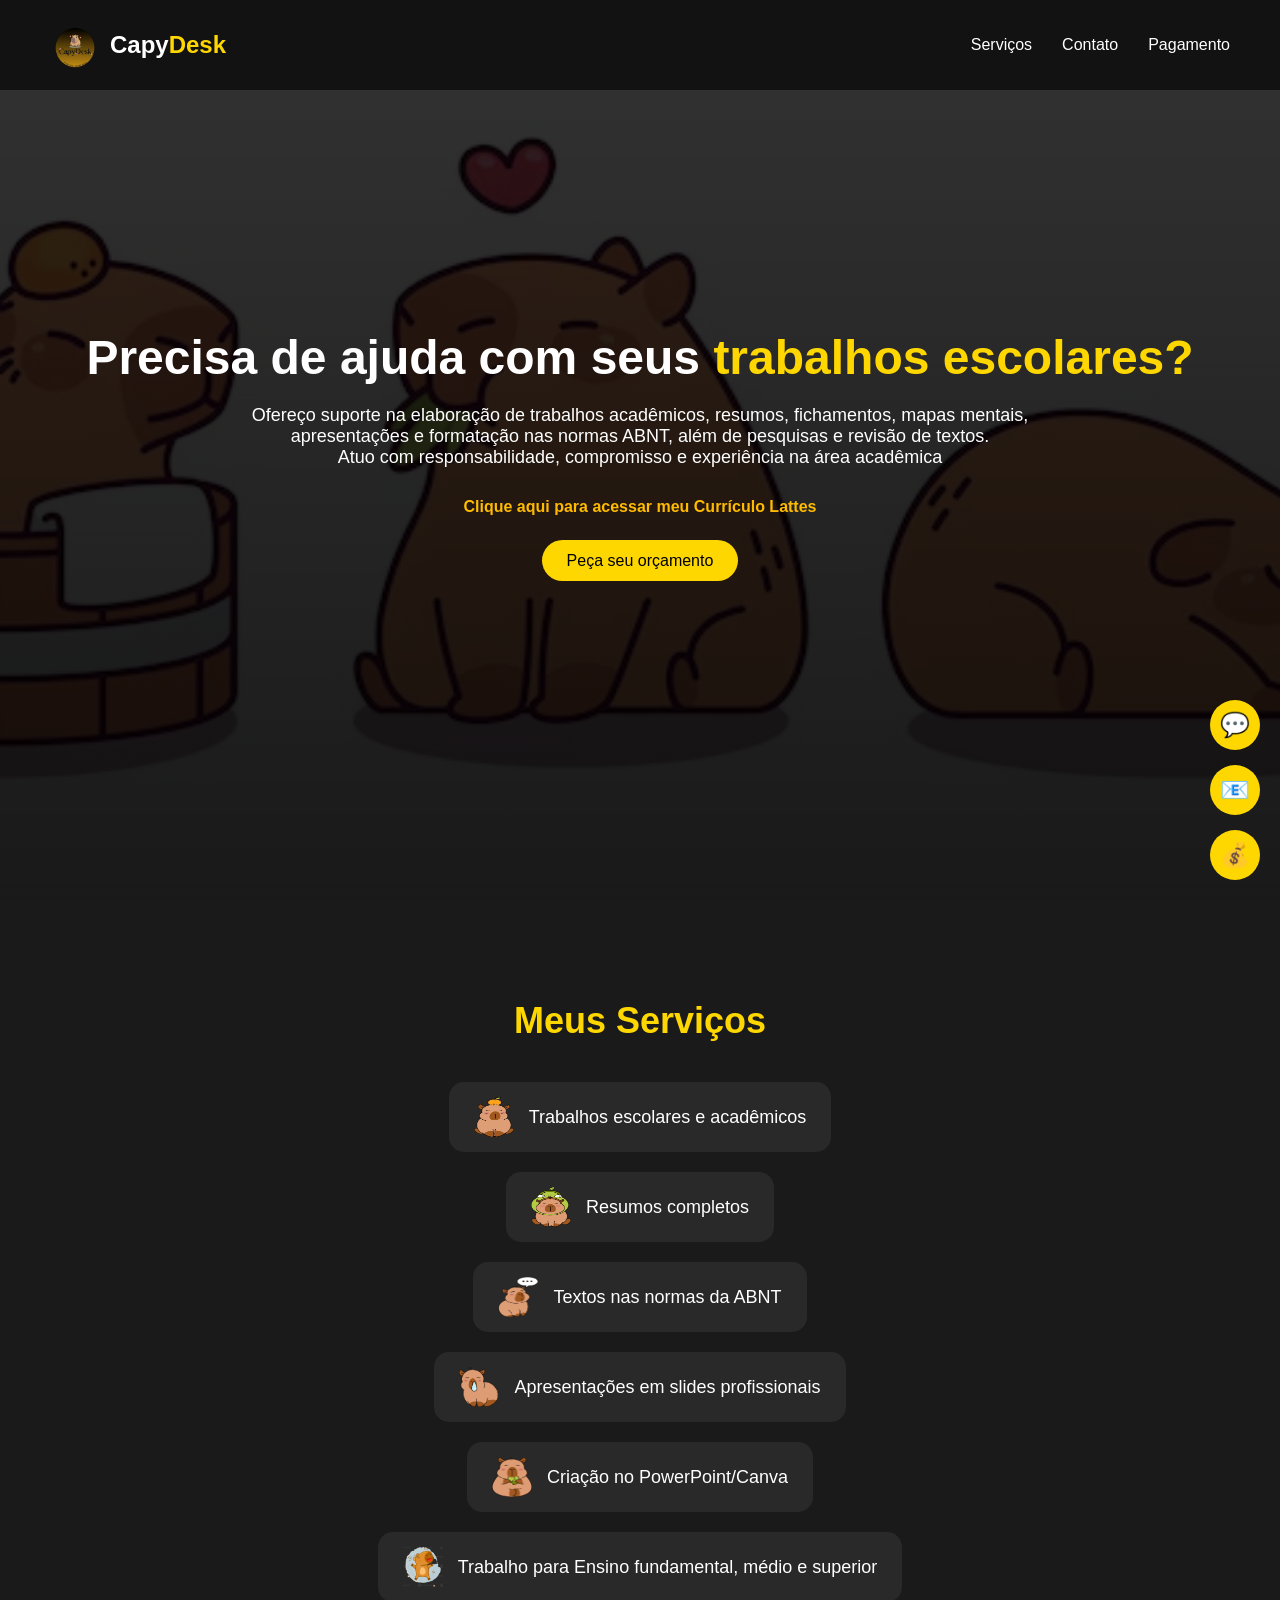
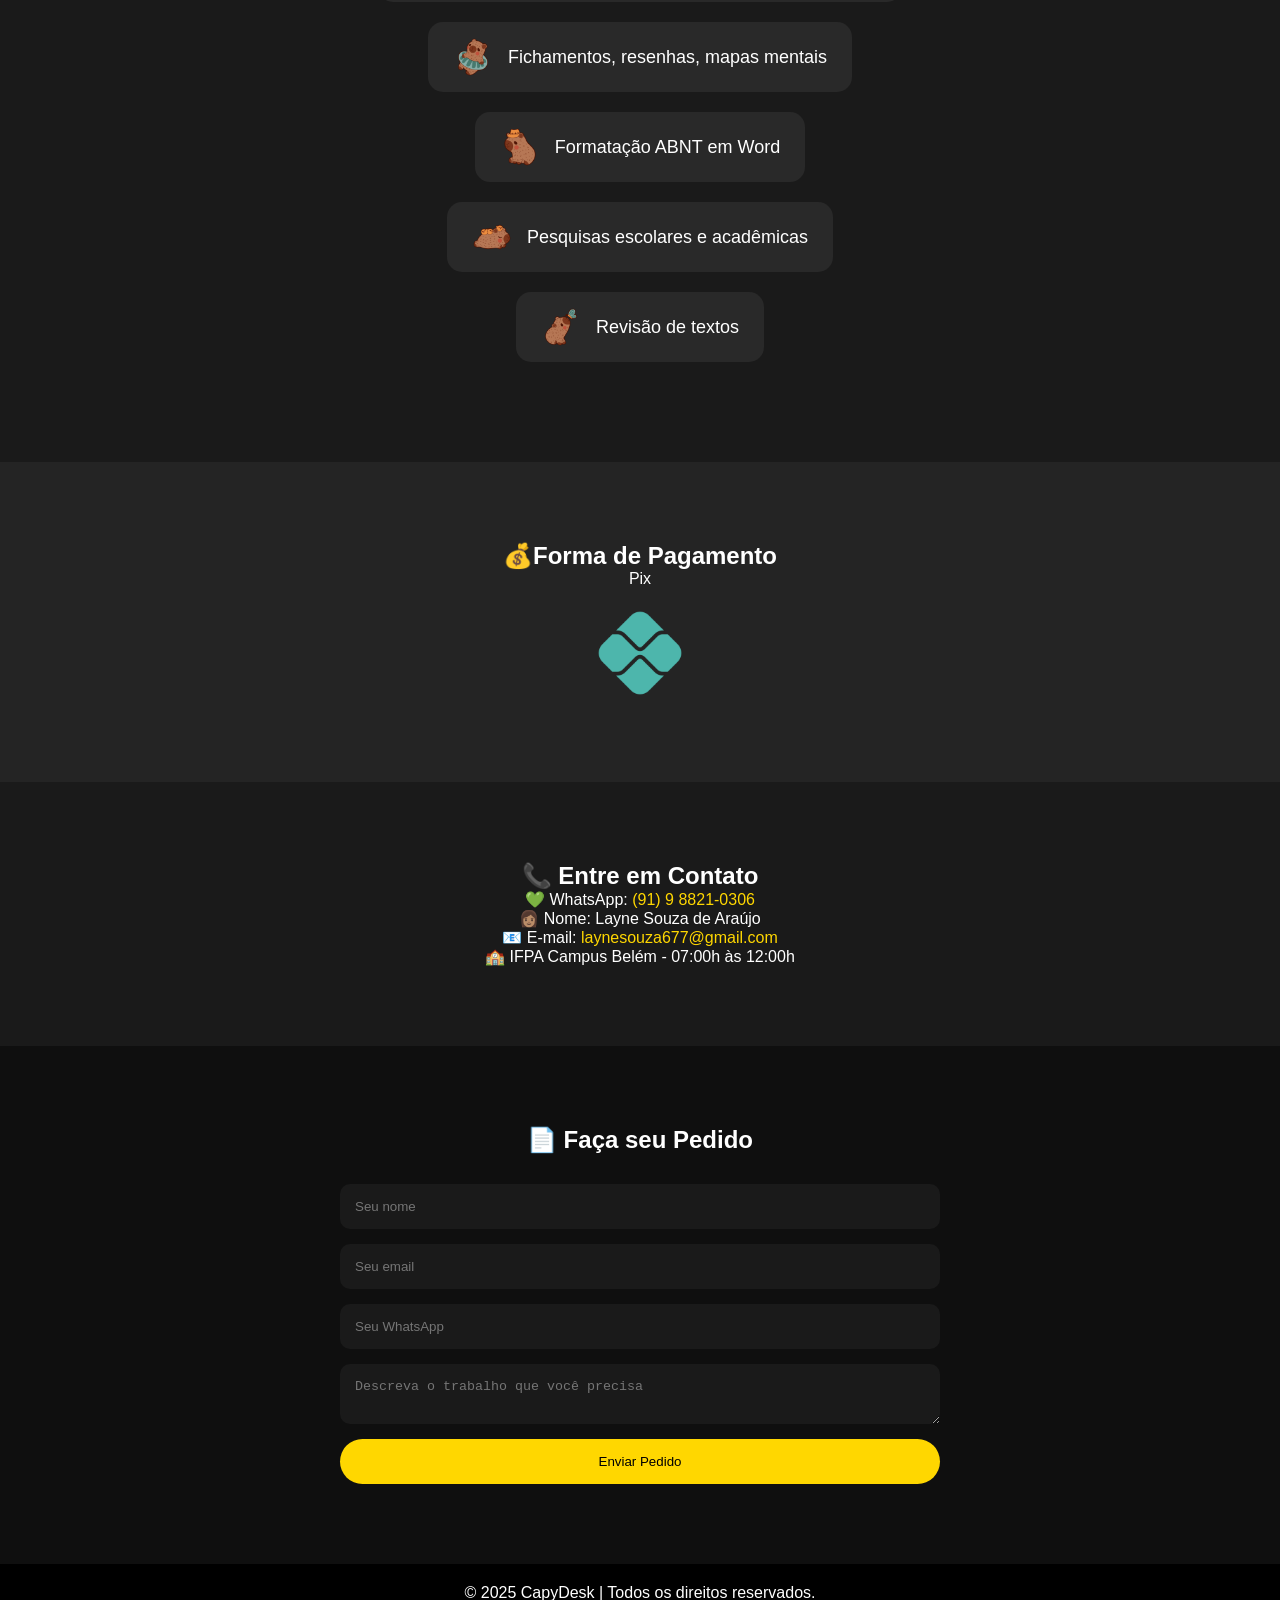
==== commit c59c8f86: "Update index.html" ====
--- a/index.html
+++ b/index.html
@@ -132,137 +132,3 @@
 
 </body>
 </html>
-<!DOCTYPE html>
-<html lang="pt-br">
-<head>
-  <meta charset="UTF-8" />
-  <meta name="viewport" content="width=device-width, initial-scale=1.0" />
-  <title>CapyDesk | Trabalhos Acadêmicos</title>
-  <link rel="stylesheet" href="style.css" />
-  <script defer src="script.js"></script>
-</head>
-<body>
-
-  <!-- Cabeçalho -->
-  <header>
-    <div class="logo">
-      <img src="logo.png" alt="Layne Academy" />
-      <h1>Capy<span>Desk</span></h1>
-    </div>
-
-    <button class="hamburguer" id="hamburguer">&#9776;</button>
-
-    <nav id="menu">
-      <ul>
-        <li><a href="#servicos">Serviços</a></li>
-        <li><a href="#contato">Contato</a></li>
-        <li><a href="#pagamento">Pagamento</a></li>
-      </ul>
-    </nav>
-  </header>
-
-  <!-- Hero -->
-  <section class="hero">
-    <div class="hero-content">
-      <h2>Precisa de ajuda com seus <span>trabalhos escolares?</span></h2>
-      <p>Ofereço suporte na elaboração de trabalhos acadêmicos, resumos, fichamentos, mapas mentais, <br />
-        apresentações e formatação nas normas ABNT, além de pesquisas e revisão de textos. <br />
-        Atuo com responsabilidade, compromisso e experiência na área acadêmica
-      </p>
-      <a href="http://lattes.cnpq.br/7477159598228819" target="_blank" rel="noopener noreferrer" style="color: #ffbb00; text-decoration: none; font-weight: bold;">
-        Clique aqui para acessar meu Currículo Lattes
-      </a>
-      <br /><br /><br />
-      <a href="#contato" class="btn">Peça seu orçamento</a>
-    </div>
-  </section>
-
-  <!-- Serviços -->
-  <section id="servicos" class="servicos">
-    <h2>Meus Serviços </h2>
-    <div class="lista-servicos">
-      <div class="item" data-servico="Trabalhos escolares e acadêmicos">
-        <img src="capivara1.png" alt="Capivara" />
-        <p>Trabalhos escolares e acadêmicos</p>
-      </div>
-      <div class="item" data-servico="Resumos completos">
-        <img src="capivara2.png" alt="Capivara" />
-        <p>Resumos completos</p>
-      </div>
-      <div class="item" data-servico="Textos nas normas da ABNT">
-        <img src="capivara3.png" alt="Capivara" />
-        <p>Textos nas normas da ABNT</p>
-      </div>
-      <div class="item" data-servico="Apresentações em slides profissionais">
-        <img src="capivara4.png" alt="Capivara" />
-        <p>Apresentações em slides profissionais</p>
-      </div>
-      <div class="item" data-servico="Criação no PowerPoint/Canva">
-        <img src="capivara5.png" alt="Capivara" />
-        <p>Criação no PowerPoint/Canva</p>
-      </div>
-      <div class="item" data-servico="Trabalho para Ensino fundamental, médio e superior">
-        <img src="capivara6.png" alt="Capivara" />
-        <p>Trabalho para Ensino fundamental, médio e superior</p>
-      </div>
-      <div class="item" data-servico="Fichamentos, resenhas, mapas mentais">
-        <img src="capivara7.png" alt="Capivara" />
-        <p>Fichamentos, resenhas, mapas mentais</p>
-      </div>
-      <div class="item" data-servico="Formatação ABNT em Word">
-        <img src="capivara8.png" alt="Capivara" />
-        <p>Formatação ABNT em Word</p>
-      </div>
-      <div class="item" data-servico="Pesquisas escolares e acadêmicas">
-        <img src="capivara9.png" alt="Capivara" />
-        <p>Pesquisas escolares e acadêmicas</p>
-      </div>
-      <div class="item" data-servico="Revisão de textos">
-        <img src="capivara10.png" alt="Capivara" />
-        <p>Revisão de textos</p>
-      </div>
-    </div>
-  </section>
-
-  <!-- Pagamento -->
-  <section id="pagamento" class="pagamento">
-    <h2>💰Forma de Pagamento</h2>
-    <p>Pix</p>
-    <img src="pix.png" alt="Pix" />
-  </section>
-
-  <!-- Contato -->
-  <section id="contato" class="contato">
-    <h2>📞 Entre em Contato</h2>
-    <p>💚 WhatsApp: <a href="https://wa.me/5591988210306" target="_blank">(91) 9 8821-0306</a></p>
-    <p>👩🏽 Nome: Layne Souza de Araújo</p>
-    <p>📧 E-mail: <a href="mailto:laynesouza677@gmail.com">laynesouza677@gmail.com</a></p>
-    <p>🏫 IFPA Campus Belém - 07:00h às 12:00h</p>
-  </section>
-
-  <!-- Botões flutuantes -->
-  <div class="floating-buttons">
-    <a href="https://wa.me/5591988210306" target="_blank" class="btn-float whatsapp">💬</a>
-    <a href="#contato" class="btn-float email">📧</a>
-    <a href="#pagamento" class="btn-float pix">💰</a>
-  </div>
-
-  <!-- Pedido -->
-  <section id="pedido" class="pedido">
-    <h2>📄 Faça seu Pedido</h2>
-    <form action="pedido.php" method="POST">
-      <input type="text" name="nome" placeholder="Seu nome" required />
-      <input type="email" name="email" placeholder="Seu email" required />
-      <input type="text" name="whatsapp" placeholder="Seu WhatsApp" required />
-      <textarea name="descricao" placeholder="Descreva o trabalho que você precisa" required></textarea>
-      <button type="submit" class="btn">Enviar Pedido</button>
-    </form>
-  </section>
-
-  <!-- Rodapé -->
-  <footer>
-    <p>&copy; 2025 CapyDesk | Todos os direitos reservados.</p>
-  </footer>
-
-</body>
-</html>
